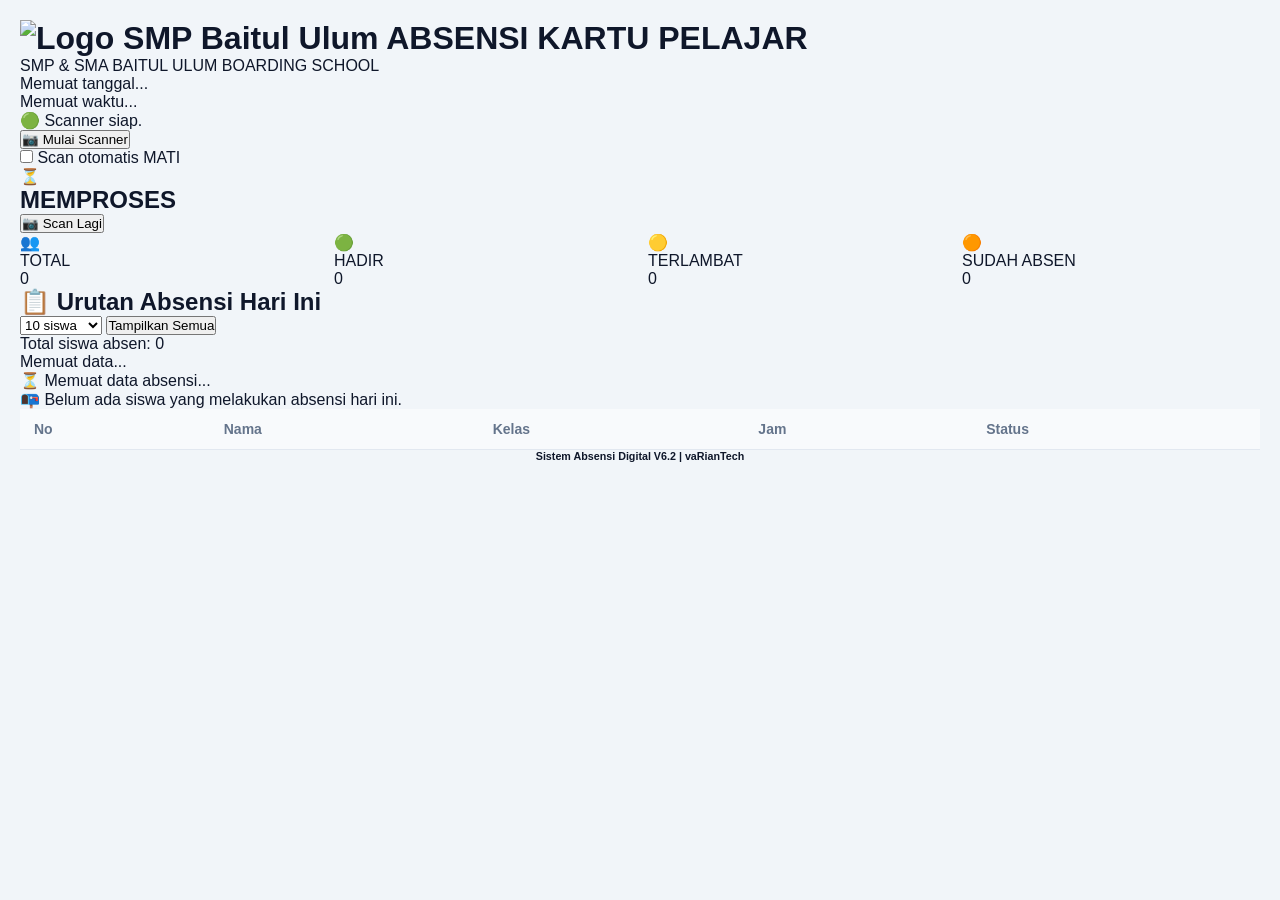
==== index.html @ b785a9e1 "index.html" ====
<!DOCTYPE html>
<html lang="id">

<head>

  <meta charset="UTF-8">

  <meta
    name="viewport"
    content="width=device-width, initial-scale=1.0"
  >

  <meta
    name="theme-color"
    content="#0f766e"
  >

  <title>
    Absensi Kartu Pelajar | SMP & SMA Baitul Ulum
  </title>


  <!-- =====================================================
       CSS UTAMA
  ====================================================== -->

  <link
    rel="stylesheet"
    href="style.css"
  >


  <!-- =====================================================
       QR SCANNER
  ====================================================== -->

  <script
    src="https://unpkg.com/html5-qrcode"
    defer
  ></script>

</head>


<body>


  <!-- =====================================================
       CONTAINER UTAMA
  ====================================================== -->

  <main class="container">


    <!-- =====================================================
         HEADER SEKOLAH
    ====================================================== -->

    <header class="header">

      <h1 class="school-title">

        <img
          src="https://raw.githubusercontent.com/variantechid-cell/SAD-BaitulUlum/34bb3d76548d0ba83efc5541b03527041ba5daed/Desain%20tanpa%20judul.png"
          class="school-logo"
          alt="Logo SMP Baitul Ulum"
        >

        <span>
          ABSENSI KARTU PELAJAR
        </span>

      </h1>


      <p class="school-name">
        SMP &amp; SMA BAITUL ULUM BOARDING SCHOOL
      </p>


      <!-- TANGGAL DAN WAKTU -->

      <div class="datetime">

        <div id="currentDate">
          Memuat tanggal...
        </div>

        <div id="currentTime">
          Memuat waktu...
        </div>

      </div>

    </header>


    <!-- =====================================================
         SCANNER
    ====================================================== -->

    <section
      id="scannerCard"
      class="scanner-card"
    >

      <!-- AREA KAMERA -->

      <div id="reader"></div>


      <!-- STATUS SCANNER -->

      <div
        id="status"
        class="status"
      >
        🟢 Scanner siap.
      </div>


      <!-- TOMBOL -->

      <div class="buttons">

        <button
          id="startButton"
          type="button"
        >
          📷 Mulai Scanner
        </button>

      </div>


      <!-- AUTO SCAN -->

      <div class="auto-scan-control">

        <label
          for="autoScanToggle"
        >

          <input
            type="checkbox"
            id="autoScanToggle"
          >

          Scan otomatis

        </label>


        <span
          id="autoScanLabel"
          class="auto-label"
        >
          MATI
        </span>

      </div>

    </section>


    <!-- =====================================================
         HASIL ABSENSI
    ====================================================== -->

    <section
      id="result"
      class="result"
    >

      <div
        id="resultIcon"
        class="result-icon"
      >
        ⏳
      </div>


      <h2 id="resultTitle">
        MEMPROSES
      </h2>


      <p
        id="resultMessage"
        class="result-message"
      ></p>


      <div
        id="studentId"
        class="student-id"
      ></div>


      <!-- SCAN LAGI -->

      <div class="buttons">

        <button
          id="scanAgainButton"
          type="button"
        >
          📷 Scan Lagi
        </button>

      </div>

    </section>


    <!-- =====================================================
         RINGKASAN ABSENSI
    ====================================================== -->

    <section class="summary-grid">


      <!-- TOTAL -->

      <div class="summary-card">

        <div class="summary-icon">
          👥
        </div>

        <div class="summary-label">
          TOTAL
        </div>

        <div
          id="countTotal"
          class="summary-number"
        >
          0
        </div>

      </div>


      <!-- HADIR -->

      <div class="summary-card">

        <div class="summary-icon">
          🟢
        </div>

        <div class="summary-label">
          HADIR
        </div>

        <div
          id="countPresent"
          class="summary-number"
        >
          0
        </div>

      </div>


      <!-- TERLAMBAT -->

      <div class="summary-card">

        <div class="summary-icon">
          🟡
        </div>

        <div class="summary-label">
          TERLAMBAT
        </div>

        <div
          id="countLate"
          class="summary-number"
        >
          0
        </div>

      </div>


      <!-- SUDAH ABSEN -->

      <div class="summary-card">

        <div class="summary-icon">
          🟠
        </div>

        <div class="summary-label">
          SUDAH ABSEN
        </div>

        <div
          id="countAlready"
          class="summary-number"
        >
          0
        </div>

      </div>

    </section>


    <!-- =====================================================
         DAFTAR ABSENSI HARI INI
    ====================================================== -->

    <section class="attendance-section">


      <!-- HEADER ABSENSI -->

      <div class="attendance-header">

        <div>

          <h2>
            📋 Urutan Absensi Hari Ini
          </h2>


          <div
            id="attendanceDate"
            class="attendance-date-text"
          ></div>

        </div>


        <!-- TOOLS -->

        <div class="attendance-tools">


          <!-- JUMLAH DATA -->

          <select
            id="attendanceLimit"
            aria-label="Jumlah siswa yang ditampilkan"
          >

            <option value="5">
              5 siswa
            </option>

            <option
              value="10"
              selected
            >
              10 siswa
            </option>

            <option value="25">
              25 siswa
            </option>

            <option value="50">
              50 siswa
            </option>

            <option value="100">
              100 siswa
            </option>

            <option value="150">
              150 siswa
            </option>

            <option value="all">
              Semua
            </option>

          </select>


          <!-- TAMPILKAN SEMUA -->

          <button
            type="button"
            onclick="showAllAttendance()"
          >
            Tampilkan Semua
          </button>


          <!-- TOTAL ABSENSI -->

          <div class="total-box">

            Total siswa absen:

            <span id="attendanceTotal">
              0
            </span>

          </div>

        </div>

      </div>


      <!-- ===================================================
           INFORMASI DATA
      ==================================================== -->

      <div
        id="attendanceDisplayInfo"
        class="attendance-info"
      >
        Memuat data...
      </div>


      <!-- ===================================================
           LOADING
      ==================================================== -->

      <div
        id="attendanceLoading"
        class="loading"
      >
        ⏳ Memuat data absensi...
      </div>


      <!-- ===================================================
           DATA KOSONG
      ==================================================== -->

      <div
        id="attendanceEmpty"
        class="attendance-info"
      >
        📭 Belum ada siswa yang melakukan absensi hari ini.
      </div>


      <!-- ===================================================
           DESKTOP TABLE
      ==================================================== -->

      <div
        id="attendanceDesktop"
        class="attendance-desktop"
      >

        <div class="attendance-table-wrapper">

          <table class="attendance-table">

            <thead>

              <tr>

                <th class="rank-column">
                  No
                </th>

                <th>
                  Nama
                </th>

                <th>
                  Kelas
                </th>

                <th>
                  Jam
                </th>

                <th>
                  Status
                </th>

              </tr>

            </thead>


            <tbody
              id="attendanceTableBody"
            ></tbody>

          </table>

        </div>

      </div>


      <!-- ===================================================
           MOBILE CARD
      ==================================================== -->

      <div
        id="attendanceMobile"
        class="attendance-mobile"
      >

        <div
          id="attendanceCardList"
          class="attendance-card-list"
        ></div>

      </div>

    </section>


  </main>


  <!-- =====================================================
       JAVASCRIPT APLIKASI
  ====================================================== -->

  <script
    src="app.js"
    defer
  ></script>


</body>
<div class=footer align="center">
    <h6>Sistem Absensi Digital V6.2 | vaRianTech</h6>
  </div>
</html>
---- style.css ----
:root {
  --primary-color: #1e3a8a;
  --secondary-color: #0d9488;
  --bg-color: #f1f5f9;
  --card-bg: #ffffff;
  --text-primary: #0f172a;
  --text-secondary: #64748b;
  --success-color: #10b981;
  --warning-color: #f59e0b;
  --danger-color: #ef4444;
  --border-radius: 12px;
}

* {
  box-sizing: border-box;
  margin: 0;
  padding: 0;
  font-family: 'Segoe UI', Roboto, Helvetica, Arial, sans-serif;
}

body {
  background-color: var(--bg-color);
  color: var(--text-primary);
  padding: 20px;
}

.app-container {
  max-width: 1280px;
  margin: 0 auto;
  display: flex;
  flex-direction: column;
  gap: 20px;
}

/* MAIN HEADER */
.main-header {
  background: linear-gradient(135deg, #1e3a8a, #1e40af);
  color: #fff;
  padding: 20px 24px;
  border-radius: var(--border-radius);
  display: flex;
  justify-content: space-between;
  align-items: center;
  box-shadow: 0 4px 6px -1px rgba(0, 0, 0, 0.1);
}

.header-title h1 {
  font-size: 1.5rem;
  font-weight: 700;
  letter-spacing: 0.5px;
}

.header-title p {
  font-size: 0.875rem;
  opacity: 0.85;
}

.header-info {
  text-align: right;
}

.status-indicator {
  display: inline-block;
  padding: 4px 12px;
  border-radius: 20px;
  font-size: 0.75rem;
  font-weight: 700;
  margin-bottom: 6px;
}

.status-indicator.online {
  background-color: #d1fae5;
  color: #065f46;
}

.clock {
  font-size: 1.125rem;
  font-weight: 600;
  font-family: monospace;
}

/* CARDS COMMON */
.card {
  background: var(--card-bg);
  border-radius: var(--border-radius);
  padding: 20px;
  box-shadow: 0 1px 3px rgba(0, 0, 0, 0.1);
}

/* SUMMARY CARDS */
.summary-grid {
  display: grid;
  grid-template-columns: repeat(auto-fit, minmax(200px, 1fr));
  gap: 16px;
}

.stat-card {
  border-left: 5px solid var(--text-secondary);
}

.stat-card.total { border-color: #3b82f6; }
.stat-card.hadir { border-color: var(--success-color); }
.stat-card.terlambat { border-color: var(--warning-color); }
.stat-card.belum { border-color: var(--text-secondary); }

.stat-label {
  font-size: 0.85rem;
  color: var(--text-secondary);
  text-transform: uppercase;
  font-weight: 600;
}

.stat-card h2 {
  font-size: 2rem;
  margin-top: 8px;
}

/* WORKSPACE GRID */
.workspace-grid {
  display: grid;
  grid-template-columns: 1fr 1fr;
  gap: 20px;
}

@media (max-width: 768px) {
  .workspace-grid {
    grid-template-columns: 1fr;
  }
}

.form-group {
  margin-bottom: 16px;
}

.form-group label {
  display: block;
  font-size: 0.875rem;
  font-weight: 600;
  margin-bottom: 6px;
  color: var(--text-primary);
}

.form-control {
  width: 100%;
  padding: 10px 14px;
  border: 1px solid #cbd5e1;
  border-radius: 8px;
  font-size: 0.95rem;
  outline: none;
  transition: border-color 0.2s;
}

.form-control:focus {
  border-color: var(--primary-color);
}

.manual-input-group {
  display: flex;
  gap: 10px;
}

#reader-wrapper {
  background: #000;
  border-radius: 8px;
  overflow: hidden;
  margin-bottom: 16px;
  min-height: 220px;
}

/* BUTTONS */
.btn {
  padding: 10px 18px;
  border: none;
  border-radius: 8px;
  font-weight: 600;
  cursor: pointer;
  transition: opacity 0.2s;
}

.btn-primary {
  background: var(--primary-color);
  color: #fff;
}

.btn-secondary {
  background: #e2e8f0;
  color: var(--text-primary);
}

.btn:hover {
  opacity: 0.9;
}

/* RESULT DISPLAY */
.result-placeholder {
  min-height: 250px;
  display: flex;
  align-items: center;
  justify-content: center;
  text-align: center;
  border: 2px dashed #cbd5e1;
  border-radius: 8px;
  color: var(--text-secondary);
  padding: 20px;
}

.result-card-inner {
  width: 100%;
}

.result-badge {
  display: inline-block;
  padding: 6px 16px;
  border-radius: 20px;
  font-weight: 700;
  font-size: 0.9rem;
  margin-bottom: 12px;
}

.badge-hadir { background: #d1fae5; color: #065f46; }
.badge-terlambat { background: #fef3c7; color: #92400e; }
.badge-duplicate { background: #e0e7ff; color: #3730a3; }
.badge-error { background: #fee2e2; color: #991b1b; }

.student-info h4 {
  font-size: 1.4rem;
  color: var(--primary-color);
  margin-bottom: 4px;
}

.student-info p {
  color: var(--text-secondary);
  font-size: 0.95rem;
  margin-bottom: 12px;
}

.result-details {
  background: #f8fafc;
  padding: 12px;
  border-radius: 8px;
  text-align: left;
  font-size: 0.875rem;
  display: flex;
  flex-direction: column;
  gap: 6px;
}

.wa-status-box {
  margin-top: 10px;
  padding: 8px 12px;
  border-radius: 6px;
  font-size: 0.8rem;
  font-weight: 600;
}

.wa-success { background: #dcfce7; color: #166534; }
.wa-fail { background: #fef2f2; color: #991b1b; }

/* TABLE */
.table-header {
  display: flex;
  justify-content: space-between;
  align-items: center;
  margin-bottom: 16px;
}

.table-responsive {
  overflow-x: auto;
}

table {
  width: 100%;
  border-collapse: collapse;
  text-align: left;
  font-size: 0.875rem;
}

th, td {
  padding: 12px 14px;
  border-bottom: 1px solid #e2e8f0;
}

th {
  background-color: #f8fafc;
  color: var(--text-secondary);
  font-weight: 600;
}

.text-center {
  text-align: center;
}
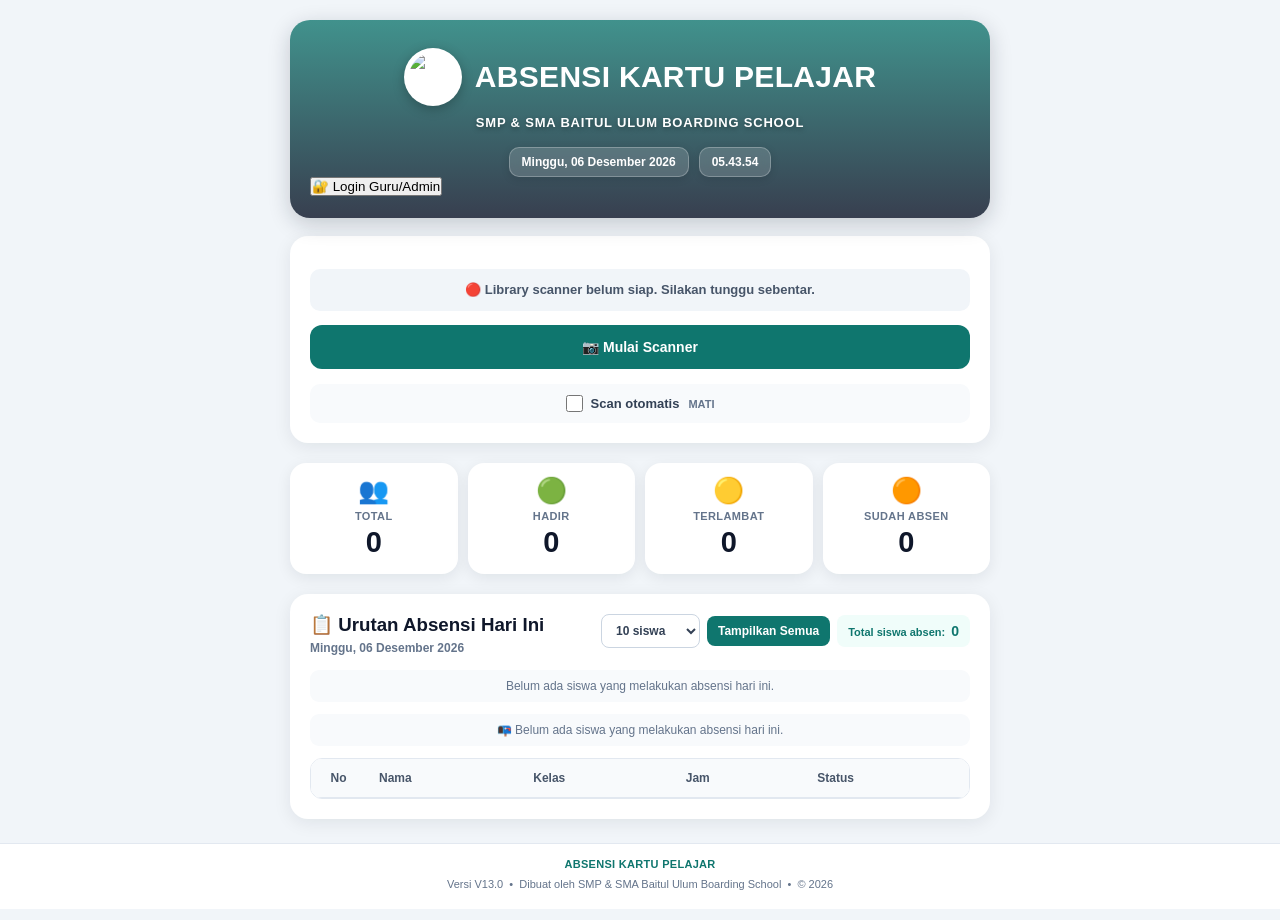
==== commit 05ddff02: "index.html" ====
--- a/index.html
+++ b/index.html
@@ -19,21 +19,11 @@
     Absensi Kartu Pelajar | SMP & SMA Baitul Ulum
   </title>
 
-
-  <!-- =====================================================
-       CSS UTAMA
-  ====================================================== -->
-
   <link
     rel="stylesheet"
     href="style.css"
   >
 
-
-  <!-- =====================================================
-       QR SCANNER
-  ====================================================== -->
-
   <script
     src="https://unpkg.com/html5-qrcode"
     defer
@@ -44,19 +34,16 @@
 
 <body>
 
+<main class="container">
+
 
   <!-- =====================================================
-       CONTAINER UTAMA
+       HEADER
   ====================================================== -->
 
-  <main class="container">
-
-
-    <!-- =====================================================
-         HEADER SEKOLAH
-    ====================================================== -->
-
-    <header class="header">
+  <header class="header">
+
+    <div class="header-top">
 
       <h1 class="school-title">
 
@@ -67,471 +54,615 @@
         >
 
         <span>
-          ABSENSI KARTU PELAJAR
+           ABSENSI KARTU PELAJAR
         </span>
 
       </h1>
 
-
-      <p class="school-name">
-        SMP &amp; SMA BAITUL ULUM BOARDING SCHOOL
-      </p>
-
-
-      <!-- TANGGAL DAN WAKTU -->
-
-      <div class="datetime">
-
-        <div id="currentDate">
-          Memuat tanggal...
+    </div>
+
+
+    <p class="school-name">
+      SMP &amp; SMA BAITUL ULUM BOARDING SCHOOL
+    </p>
+    
+
+    <div class="datetime">
+
+      <div id="currentDate">
+        Memuat tanggal...
+      </div>
+
+      <div id="currentTime">
+        Memuat waktu...
+      </div>
+
+    </div>
+<button
+        id="loginButton"
+        class="login-button"
+        type="button"
+      >
+        🔐 Login Guru/Admin
+      </button>
+  </header>
+
+
+  <!-- =====================================================
+       SCANNER
+  ====================================================== -->
+
+  <section
+    id="scannerCard"
+    class="scanner-card"
+  >
+
+    <div id="reader"></div>
+
+
+    <div
+      id="status"
+      class="status"
+    >
+      🟢 Scanner siap.
+    </div>
+
+
+    <div class="buttons">
+
+      <button
+        id="startButton"
+        type="button"
+      >
+        📷 Mulai Scanner
+      </button>
+
+    </div>
+
+
+    <div class="auto-scan-control">
+
+      <label for="autoScanToggle">
+
+        <input
+          type="checkbox"
+          id="autoScanToggle"
+        >
+
+        Scan otomatis
+
+      </label>
+
+
+      <span
+        id="autoScanLabel"
+        class="auto-label"
+      >
+        MATI
+      </span>
+
+    </div>
+
+  </section>
+
+
+  <!-- =====================================================
+       RESULT
+  ====================================================== -->
+
+  <section
+    id="result"
+    class="result"
+  >
+
+    <div
+      id="resultIcon"
+      class="result-icon"
+    >
+      ⏳
+    </div>
+
+
+    <h2 id="resultTitle">
+      MEMPROSES
+    </h2>
+
+
+    <p
+      id="resultMessage"
+      class="result-message"
+    ></p>
+
+
+    <div
+      id="studentId"
+      class="student-id"
+    ></div>
+
+
+    <div class="buttons">
+
+      <button
+        id="scanAgainButton"
+        type="button"
+      >
+        📷 Scan Lagi
+      </button>
+
+    </div>
+
+  </section>
+
+
+  <!-- =====================================================
+       SUMMARY
+  ====================================================== -->
+
+  <section class="summary-grid">
+
+    <div class="summary-card">
+
+      <div class="summary-icon">
+        👥
+      </div>
+
+      <div class="summary-label">
+        TOTAL
+      </div>
+
+      <div
+        id="countTotal"
+        class="summary-number"
+      >
+        0
+      </div>
+
+    </div>
+
+
+    <div class="summary-card">
+
+      <div class="summary-icon">
+        🟢
+      </div>
+
+      <div class="summary-label">
+        HADIR
+      </div>
+
+      <div
+        id="countPresent"
+        class="summary-number"
+      >
+        0
+      </div>
+
+    </div>
+
+
+    <div class="summary-card">
+
+      <div class="summary-icon">
+        🟡
+      </div>
+
+      <div class="summary-label">
+        TERLAMBAT
+      </div>
+
+      <div
+        id="countLate"
+        class="summary-number"
+      >
+        0
+      </div>
+
+    </div>
+
+
+    <div class="summary-card">
+
+      <div class="summary-icon">
+        🟠
+      </div>
+
+      <div class="summary-label">
+        SUDAH ABSEN
+      </div>
+
+      <div
+        id="countAlready"
+        class="summary-number"
+      >
+        0
+      </div>
+
+    </div>
+
+  </section>
+
+
+  <!-- =====================================================
+       DASHBOARD GURU
+  ====================================================== -->
+
+  <section
+    id="dashboard"
+    class="dashboard"
+    style="display:none;"
+  >
+
+    <div class="dashboard-header">
+
+      <div>
+
+        <span class="dashboard-kicker">
+          DASHBOARD GURU
+        </span>
+
+        <h2 id="dashboardTitle">
+          Selamat datang
+        </h2>
+
+        <p id="dashboardUser">
+          -
+        </p>
+
+      </div>
+      <button
+        id="logoutButton"
+        class="logout-button"
+        type="button"
+      >
+        Keluar
+      </button>
+    </div>
+     
+
+
+    <!-- JADWAL -->
+
+    <div class="dashboard-section">
+
+      <div class="section-title">
+
+        <div>
+          <h3>
+            📚 Jadwal Mengajar Hari Ini
+          </h3>
+
+          <p>
+            Pilih mata pelajaran untuk melihat kehadiran siswa.
+          </p>
         </div>
 
-        <div id="currentTime">
-          Memuat waktu...
+      </div>
+
+
+      <div
+        id="teacherSchedules"
+        class="schedule-list"
+      >
+
+        <div class="dashboard-loading">
+          ⏳ Memuat jadwal...
         </div>
 
       </div>
 
-    </header>
-
-
-    <!-- =====================================================
-         SCANNER
-    ====================================================== -->
-
-    <section
-      id="scannerCard"
-      class="scanner-card"
-    >
-
-      <!-- AREA KAMERA -->
-
-      <div id="reader"></div>
-
-
-      <!-- STATUS SCANNER -->
-
-      <div
-        id="status"
-        class="status"
-      >
-        🟢 Scanner siap.
-      </div>
-
-
-      <!-- TOMBOL -->
-
-      <div class="buttons">
+    </div>
+
+
+    <!-- DETAIL ABSENSI -->
+
+    <div
+      id="teacherAttendancePanel"
+      class="dashboard-section"
+      style="display:none;"
+    >
+
+      <div class="attendance-dashboard-header">
+
+        <div>
+
+          <span id="teacherScheduleInfo">
+            -
+          </span>
+
+          <h3 id="teacherClassTitle">
+            -
+          </h3>
+
+          <p id="teacherMapelTitle">
+            -
+          </p>
+
+        </div>
+
+      </div>
+
+
+      <!-- STATISTIK -->
+
+      <div
+        id="teacherStats"
+        class="teacher-stats"
+      ></div>
+
+
+      <!-- DAFTAR SISWA -->
+
+      <div
+        id="teacherStudentList"
+        class="teacher-student-list"
+      ></div>
+
+    </div>
+
+  </section>
+
+
+  <!-- =====================================================
+       ATTENDANCE TODAY
+  ====================================================== -->
+
+  <section class="attendance-section">
+
+    <div class="attendance-header">
+
+      <div>
+
+        <h3>
+          📋 Urutan Absensi Hari Ini
+        </h3>
+
+        <div
+          id="attendanceDate"
+          class="attendance-date-text"
+        ></div>
+
+      </div>
+
+
+      <div class="attendance-tools">
+
+        <select
+          id="attendanceLimit"
+          aria-label="Jumlah siswa yang ditampilkan"
+        >
+
+          <option value="5">
+            5 siswa
+          </option>
+
+          <option
+            value="10"
+            selected
+          >
+            10 siswa
+          </option>
+
+          <option value="25">
+            25 siswa
+          </option>
+
+          <option value="50">
+            50 siswa
+          </option>
+
+          <option value="100">
+            100 siswa
+          </option>
+
+          <option value="150">
+            150 siswa
+          </option>
+
+          <option value="all">
+            Semua
+          </option>
+
+        </select>
+
 
         <button
-          id="startButton"
           type="button"
+          onclick="showAllAttendance()"
         >
-          📷 Mulai Scanner
+          Tampilkan Semua
         </button>
 
-      </div>
-
-
-      <!-- AUTO SCAN -->
-
-      <div class="auto-scan-control">
-
-        <label
-          for="autoScanToggle"
-        >
-
-          <input
-            type="checkbox"
-            id="autoScanToggle"
-          >
-
-          Scan otomatis
-
-        </label>
-
-
-        <span
-          id="autoScanLabel"
-          class="auto-label"
-        >
-          MATI
-        </span>
-
-      </div>
-
-    </section>
-
-
-    <!-- =====================================================
-         HASIL ABSENSI
-    ====================================================== -->
-
-    <section
-      id="result"
-      class="result"
-    >
-
-      <div
-        id="resultIcon"
-        class="result-icon"
-      >
-        ⏳
-      </div>
-
-
-      <h2 id="resultTitle">
-        MEMPROSES
-      </h2>
-
-
-      <p
-        id="resultMessage"
-        class="result-message"
-      ></p>
-
-
-      <div
-        id="studentId"
-        class="student-id"
+
+        <div class="total-box">
+
+          Total siswa absen:
+
+          <span id="attendanceTotal">
+            0
+          </span>
+
+        </div>
+
+      </div>
+
+    </div>
+
+
+    <div
+      id="attendanceDisplayInfo"
+      class="attendance-info"
+    >
+      Memuat data...
+    </div>
+
+
+    <div
+      id="attendanceLoading"
+      class="loading"
+    >
+      ⏳ Memuat data absensi...
+    </div>
+
+
+    <div
+      id="attendanceEmpty"
+      class="attendance-info"
+    >
+      📭 Belum ada siswa yang melakukan absensi hari ini.
+    </div>
+
+
+    <div
+      id="attendanceDesktop"
+      class="attendance-desktop"
+    >
+
+      <div class="attendance-table-wrapper">
+
+        <table class="attendance-table">
+
+          <thead>
+
+            <tr>
+
+              <th class="rank-column">
+                No
+              </th>
+
+              <th>
+                Nama
+              </th>
+
+              <th>
+                Kelas
+              </th>
+
+              <th>
+                Jam
+              </th>
+
+              <th>
+                Status
+              </th>
+
+            </tr>
+
+          </thead>
+
+          <tbody
+            id="attendanceTableBody"
+          ></tbody>
+
+        </table>
+
+      </div>
+
+    </div>
+
+
+    <div
+      id="attendanceMobile"
+      class="attendance-mobile"
+    >
+
+      <div
+        id="attendanceCardList"
+        class="attendance-card-list"
       ></div>
 
-
-      <!-- SCAN LAGI -->
-
-      <div class="buttons">
-
-        <button
-          id="scanAgainButton"
-          type="button"
-        >
-          📷 Scan Lagi
-        </button>
-
-      </div>
-
-    </section>
-
-
-    <!-- =====================================================
-         RINGKASAN ABSENSI
-    ====================================================== -->
-
-    <section class="summary-grid">
-
-
-      <!-- TOTAL -->
-
-      <div class="summary-card">
-
-        <div class="summary-icon">
-          👥
-        </div>
-
-        <div class="summary-label">
-          TOTAL
-        </div>
-
-        <div
-          id="countTotal"
-          class="summary-number"
-        >
-          0
-        </div>
-
-      </div>
-
-
-      <!-- HADIR -->
-
-      <div class="summary-card">
-
-        <div class="summary-icon">
-          🟢
-        </div>
-
-        <div class="summary-label">
-          HADIR
-        </div>
-
-        <div
-          id="countPresent"
-          class="summary-number"
-        >
-          0
-        </div>
-
-      </div>
-
-
-      <!-- TERLAMBAT -->
-
-      <div class="summary-card">
-
-        <div class="summary-icon">
-          🟡
-        </div>
-
-        <div class="summary-label">
-          TERLAMBAT
-        </div>
-
-        <div
-          id="countLate"
-          class="summary-number"
-        >
-          0
-        </div>
-
-      </div>
-
-
-      <!-- SUDAH ABSEN -->
-
-      <div class="summary-card">
-
-        <div class="summary-icon">
-          🟠
-        </div>
-
-        <div class="summary-label">
-          SUDAH ABSEN
-        </div>
-
-        <div
-          id="countAlready"
-          class="summary-number"
-        >
-          0
-        </div>
-
-      </div>
-
-    </section>
-
-
-    <!-- =====================================================
-         DAFTAR ABSENSI HARI INI
-    ====================================================== -->
-
-    <section class="attendance-section">
-
-
-      <!-- HEADER ABSENSI -->
-
-      <div class="attendance-header">
-
-        <div>
-
-          <h2>
-            📋 Urutan Absensi Hari Ini
-          </h2>
-
-
-          <div
-            id="attendanceDate"
-            class="attendance-date-text"
-          ></div>
-
-        </div>
-
-
-        <!-- TOOLS -->
-
-        <div class="attendance-tools">
-
-
-          <!-- JUMLAH DATA -->
-
-          <select
-            id="attendanceLimit"
-            aria-label="Jumlah siswa yang ditampilkan"
-          >
-
-            <option value="5">
-              5 siswa
-            </option>
-
-            <option
-              value="10"
-              selected
-            >
-              10 siswa
-            </option>
-
-            <option value="25">
-              25 siswa
-            </option>
-
-            <option value="50">
-              50 siswa
-            </option>
-
-            <option value="100">
-              100 siswa
-            </option>
-
-            <option value="150">
-              150 siswa
-            </option>
-
-            <option value="all">
-              Semua
-            </option>
-
-          </select>
-
-
-          <!-- TAMPILKAN SEMUA -->
-
-          <button
-            type="button"
-            onclick="showAllAttendance()"
-          >
-            Tampilkan Semua
-          </button>
-
-
-          <!-- TOTAL ABSENSI -->
-
-          <div class="total-box">
-
-            Total siswa absen:
-
-            <span id="attendanceTotal">
-              0
-            </span>
-
-          </div>
-
-        </div>
-
-      </div>
-
-
-      <!-- ===================================================
-           INFORMASI DATA
-      ==================================================== -->
-
-      <div
-        id="attendanceDisplayInfo"
-        class="attendance-info"
-      >
-        Memuat data...
-      </div>
-
-
-      <!-- ===================================================
-           LOADING
-      ==================================================== -->
-
-      <div
-        id="attendanceLoading"
-        class="loading"
-      >
-        ⏳ Memuat data absensi...
-      </div>
-
-
-      <!-- ===================================================
-           DATA KOSONG
-      ==================================================== -->
-
-      <div
-        id="attendanceEmpty"
-        class="attendance-info"
-      >
-        📭 Belum ada siswa yang melakukan absensi hari ini.
-      </div>
-
-
-      <!-- ===================================================
-           DESKTOP TABLE
-      ==================================================== -->
-
-      <div
-        id="attendanceDesktop"
-        class="attendance-desktop"
-      >
-
-        <div class="attendance-table-wrapper">
-
-          <table class="attendance-table">
-
-            <thead>
-
-              <tr>
-
-                <th class="rank-column">
-                  No
-                </th>
-
-                <th>
-                  Nama
-                </th>
-
-                <th>
-                  Kelas
-                </th>
-
-                <th>
-                  Jam
-                </th>
-
-                <th>
-                  Status
-                </th>
-
-              </tr>
-
-            </thead>
-
-
-            <tbody
-              id="attendanceTableBody"
-            ></tbody>
-
-          </table>
-
-        </div>
-
-      </div>
-
-
-      <!-- ===================================================
-           MOBILE CARD
-      ==================================================== -->
-
-      <div
-        id="attendanceMobile"
-        class="attendance-mobile"
-      >
-
-        <div
-          id="attendanceCardList"
-          class="attendance-card-list"
-        ></div>
-
-      </div>
-
-    </section>
-
-
-  </main>
-
-
-  <!-- =====================================================
-       JAVASCRIPT APLIKASI
-  ====================================================== -->
-
-  <script
-    src="app.js"
-    defer
-  ></script>
-
+    </div>
+
+  </section>
+
+
+</main>
+
+
+<!-- =====================================================
+     LOGIN MODAL
+====================================================== -->
+
+<div
+  id="loginModal"
+  class="login-modal"
+  style="display:none;"
+>
+
+  <div class="login-box">
+
+    <button
+      id="closeLoginButton"
+      class="login-close"
+      type="button"
+    >
+      ×
+    </button>
+
+
+    <div class="login-icon">
+      🔐
+    </div>
+
+
+    <h2>
+      Login Sistem
+    </h2>
+
+    <p>
+      Guru &amp; Administrator
+    </p>
+
+
+    <form id="loginForm">
+
+      <label>
+        Username
+      </label>
+
+      <input
+        type="text"
+        id="loginUsername"
+        autocomplete="username"
+        required
+      >
+
+
+      <label>
+        Password
+      </label>
+
+      <input
+        type="password"
+        id="loginPassword"
+        autocomplete="current-password"
+        required
+      >
+
+
+      <div
+        id="loginMessage"
+        class="login-message"
+      ></div>
+
+
+      <button
+        type="submit"
+        class="login-submit"
+      >
+        Masuk
+      </button>
+
+    </form>
+
+  </div>
+
+</div>
+
+
+<script
+  src="app.js"
+  defer
+></script>
 
 </body>
-<div class=footer align="center">
-    <h6>Sistem Absensi Digital V6.2 | vaRianTech</h6>
-  </div>
 </html>
--- a/style.css
+++ b/style.css
@@ -1,291 +1,1673 @@
-:root {
-  --primary-color: #1e3a8a;
-  --secondary-color: #0d9488;
-  --bg-color: #f1f5f9;
-  --card-bg: #ffffff;
-  --text-primary: #0f172a;
-  --text-secondary: #64748b;
-  --success-color: #10b981;
-  --warning-color: #f59e0b;
-  --danger-color: #ef4444;
-  --border-radius: 12px;
-}
+/* =====================================================
+   ABSENSI KARTU PELAJAR
+   SMP & SMA BAITUL ULUM BOARDING SCHOOL
+   STYLE.CSS FINAL
+===================================================== */
+
+
+/* =====================================================
+   RESET
+===================================================== */
 
 * {
   box-sizing: border-box;
   margin: 0;
   padding: 0;
-  font-family: 'Segoe UI', Roboto, Helvetica, Arial, sans-serif;
-}
+}
+
+
+html {
+  scroll-behavior: smooth;
+}
+
 
 body {
-  background-color: var(--bg-color);
-  color: var(--text-primary);
+  font-family:
+    Arial,
+    Helvetica,
+    sans-serif;
+
+  color: #0f172a;
+
+  min-height: 100vh;
+
+  background: #f1f5f9;
+}
+
+
+/* =====================================================
+   CONTAINER UTAMA
+===================================================== */
+
+.container {
+  width: calc(100% - 30px);
+
+  max-width: 700px;
+
+  margin: 20px auto;
+}
+
+
+/* =====================================================
+   HEADER SEKOLAH
+   BACKGROUND GEDUNG HANYA DI SINI
+===================================================== */
+
+.header {
+
+  position: relative;
+
+  overflow: hidden;
+
+  color: #ffffff;
+
+  padding: 28px 20px 22px;
+
+  border-radius: 20px;
+
+  margin-bottom: 18px;
+
+  background-image:
+
+    linear-gradient(
+      rgba(15, 118, 110, 0.78),
+      rgba(15, 23, 42, 0.82)
+    ),
+
+    url("https://raw.githubusercontent.com/variantechid-cell/SAD-BaitulUlum/f3eca4034fa1897a99e53b0be8a2af63393a90d2/bgweb.jpeg");
+
+  background-size: cover;
+
+  background-position: center 48%;
+
+  background-repeat: no-repeat;
+
+  box-shadow:
+    0 6px 22px
+    rgba(15, 23, 42, 0.20);
+}
+
+
+/* =====================================================
+   JUDUL SEKOLAH
+===================================================== */
+
+.school-title {
+
+  position: relative;
+
+  z-index: 2;
+
+  display: flex;
+
+  align-items: center;
+
+  justify-content: center;
+
+  gap: 13px;
+
+  margin: 0 0 9px;
+
+  font-size:
+    clamp(
+      20px,
+      4vw,
+      30px
+    );
+
+  font-weight: 800;
+
+  text-align: center;
+
+  line-height: 1.2;
+
+  letter-spacing: 0.3px;
+}
+
+
+/* =====================================================
+   LOGO SEKOLAH
+===================================================== */
+
+.school-logo {
+
+  width: 58px;
+
+  height: 58px;
+
+  min-width: 58px;
+
+  object-fit: contain;
+
+  background: #ffffff;
+
+  border-radius: 50%;
+
+  padding: 5px;
+
+  box-shadow:
+    0 3px 12px
+    rgba(0, 0, 0, 0.25);
+}
+
+
+/* =====================================================
+   NAMA SEKOLAH
+===================================================== */
+
+.school-name {
+
+  position: relative;
+
+  z-index: 2;
+
+  text-align: center;
+
+  font-size: 13px;
+
+  font-weight: 700;
+
+  letter-spacing: 0.8px;
+
+  color: #ffffff;
+
+  margin-top: 3px;
+
+  text-shadow:
+    0 2px 5px
+    rgba(0, 0, 0, 0.35);
+}
+
+
+/* =====================================================
+   TANGGAL & WAKTU
+===================================================== */
+
+.datetime {
+
+  position: relative;
+
+  z-index: 2;
+
+  display: flex;
+
+  justify-content: center;
+
+  align-items: center;
+
+  gap: 10px;
+
+  margin-top: 17px;
+}
+
+
+.datetime > div {
+
+  background:
+    rgba(255, 255, 255, 0.16);
+
+  border:
+    1px solid
+    rgba(255, 255, 255, 0.25);
+
+  backdrop-filter:
+    blur(5px);
+
+  -webkit-backdrop-filter:
+    blur(5px);
+
+  padding: 7px 12px;
+
+  border-radius: 10px;
+
+  font-size: 12px;
+
+  font-weight: 600;
+
+  box-shadow:
+    0 2px 8px
+    rgba(0, 0, 0, 0.12);
+}
+
+
+/* =====================================================
+   SCANNER CARD
+===================================================== */
+
+.scanner-card {
+
+  background: #ffffff;
+
+  border-radius: 18px;
+
   padding: 20px;
-}
-
-.app-container {
-  max-width: 1280px;
-  margin: 0 auto;
+
+  margin-bottom: 15px;
+
+  box-shadow:
+    0 4px 18px
+    rgba(15, 23, 42, 0.08);
+}
+
+
+/* =====================================================
+   READER / KAMERA
+===================================================== */
+
+#reader {
+
+  width: 100%;
+
+  max-width: 450px;
+
+  margin: auto;
+
+  overflow: hidden;
+
+  border-radius: 14px;
+
+  background: #0f172a;
+}
+
+
+#reader video {
+
+  width: 100% !important;
+
+  height: auto !important;
+
+  display: block;
+
+  border-radius: 12px;
+}
+
+
+#reader img {
+
+  max-width: 100%;
+}
+
+
+/* =====================================================
+   STATUS SCANNER
+===================================================== */
+
+.status {
+
+  margin-top: 13px;
+
+  padding: 12px;
+
+  border-radius: 10px;
+
+  background: #f1f5f9;
+
+  color: #475569;
+
+  text-align: center;
+
+  font-size: 13px;
+
+  font-weight: 700;
+
+  line-height: 1.4;
+}
+
+
+/* =====================================================
+   TOMBOL
+   Tidak mengubah fungsi maupun tata letak HTML
+===================================================== */
+
+.buttons {
+
+  width: 100%;
+}
+
+
+.buttons button {
+
+  width: 100%;
+
+  border: none;
+
+  border-radius: 12px;
+
+  padding: 14px 18px;
+
+  margin-top: 14px;
+
+  background: #0f766e;
+
+  color: #ffffff;
+
+  font-size: 14px;
+
+  font-weight: 700;
+
+  cursor: pointer;
+
+  transition:
+    transform 0.15s ease,
+    box-shadow 0.15s ease,
+    background 0.15s ease;
+}
+
+
+.buttons button:hover {
+
+  background: #115e59;
+
+  box-shadow:
+    0 5px 12px
+    rgba(15, 118, 110, 0.25);
+}
+
+
+.buttons button:active {
+
+  transform: scale(0.98);
+}
+
+
+/* =====================================================
+   AUTO SCAN
+===================================================== */
+
+.auto-scan-control {
+
+  margin-top: 15px;
+
+  padding: 11px 13px;
+
+  border-radius: 10px;
+
+  background: #f8fafc;
+
   display: flex;
+
+  align-items: center;
+
+  justify-content: center;
+
+  gap: 9px;
+
+  font-size: 13px;
+
+  font-weight: 700;
+
+  color: #334155;
+}
+
+
+.auto-scan-control label {
+
+  display: flex;
+
+  align-items: center;
+
+  gap: 8px;
+
+  cursor: pointer;
+}
+
+
+.auto-scan-control input {
+
+  width: 17px;
+
+  height: 17px;
+
+  cursor: pointer;
+}
+
+
+.auto-label {
+
+  color: #16a34a;
+
+  font-size: 11px;
+
+  font-weight: 800;
+}
+
+
+/* =====================================================
+   HASIL ABSENSI
+===================================================== */
+
+.result {
+
+  display: none;
+
+  background: #ffffff;
+
+  border-radius: 18px;
+
+  padding: 20px;
+
+  margin-bottom: 15px;
+
+  text-align: center;
+
+  box-shadow:
+    0 4px 18px
+    rgba(15, 23, 42, 0.08);
+}
+
+
+/* =====================================================
+   ICON HASIL
+===================================================== */
+
+.result-icon {
+
+  font-size: 58px;
+
+  line-height: 1;
+
+  margin-bottom: 8px;
+}
+
+
+.result h2 {
+
+  font-size: 21px;
+
+  font-weight: 800;
+}
+
+
+.result-message {
+
+  margin-top: 7px;
+
+  color: #64748b;
+
+  font-size: 13px;
+
+  line-height: 1.5;
+}
+
+
+.student-id {
+
+  margin-top: 17px;
+
+  padding: 15px;
+
+  border-radius: 12px;
+
+  background: #f8fafc;
+
+  font-size: 20px;
+
+  font-weight: 800;
+
+  line-height: 1.5;
+
+  word-break: break-word;
+}
+
+
+/* =====================================================
+   STATUS HASIL
+===================================================== */
+
+.result.success {
+
+  border-top:
+    6px solid #16a34a;
+}
+
+
+.result.late {
+
+  border-top:
+    6px solid #eab308;
+}
+
+
+.result.already {
+
+  border-top:
+    6px solid #f97316;
+}
+
+
+.result.error {
+
+  border-top:
+    6px solid #dc2626;
+}
+
+
+/* =====================================================
+   RINGKASAN ABSENSI
+===================================================== */
+
+.summary-grid {
+
+  display: grid;
+
+  grid-template-columns:
+    repeat(4, 1fr);
+
+  gap: 10px;
+
+  width: 100%;
+
+  margin: 20px 0;
+}
+
+
+.summary-card {
+
+  background: #ffffff;
+
+  border-radius: 16px;
+
+  padding: 15px 8px;
+
+  text-align: center;
+
+  box-shadow:
+    0 4px 15px
+    rgba(15, 23, 42, 0.08);
+
+  transition:
+    transform 0.15s ease;
+}
+
+
+.summary-card:hover {
+
+  transform:
+    translateY(-2px);
+}
+
+
+.summary-icon {
+
+  font-size: 25px;
+
+  line-height: 1;
+
+  margin-bottom: 7px;
+}
+
+
+.summary-label {
+
+  font-size: 11px;
+
+  font-weight: 700;
+
+  color: #64748b;
+
+  letter-spacing: 0.4px;
+}
+
+
+.summary-number {
+
+  font-size: 29px;
+
+  font-weight: 800;
+
+  margin-top: 4px;
+
+  color: #0f172a;
+}
+
+
+/* =====================================================
+   SECTION ABSENSI HARI INI
+===================================================== */
+
+.attendance-section {
+
+  width: 100%;
+
+  margin-top: 20px;
+
+  background: #ffffff;
+
+  border-radius: 18px;
+
+  padding: 20px;
+
+  box-shadow:
+    0 4px 18px
+    rgba(15, 23, 42, 0.08);
+}
+
+
+/* =====================================================
+   HEADER ABSENSI
+===================================================== */
+
+.attendance-header {
+
+  display: flex;
+
+  justify-content: space-between;
+
+  align-items: flex-start;
+
+  gap: 15px;
+
+  margin-bottom: 15px;
+}
+
+
+.attendance-header h2 {
+
+  font-size: 19px;
+
+  font-weight: 800;
+
+  color: #0f172a;
+
+  line-height: 1.3;
+}
+
+
+.attendance-date-text {
+
+  margin-top: 5px;
+
+  color: #64748b;
+
+  font-size: 12px;
+
+  font-weight: 600;
+}
+
+
+/* =====================================================
+   TOOLS ABSENSI
+===================================================== */
+
+.attendance-tools {
+
+  display: flex;
+
+  align-items: center;
+
+  justify-content: flex-end;
+
+  flex-wrap: wrap;
+
+  gap: 7px;
+}
+
+
+.attendance-tools select {
+
+  padding: 8px 10px;
+
+  border:
+    1px solid #cbd5e1;
+
+  border-radius: 8px;
+
+  background: #ffffff;
+
+  color: #334155;
+
+  font-size: 12px;
+
+  font-weight: 600;
+
+  cursor: pointer;
+}
+
+
+.attendance-tools button {
+
+  border: none;
+
+  border-radius: 8px;
+
+  padding: 8px 11px;
+
+  background: #0f766e;
+
+  color: #ffffff;
+
+  font-size: 12px;
+
+  font-weight: 700;
+
+  cursor: pointer;
+
+  transition:
+    background 0.15s ease;
+}
+
+
+.attendance-tools button:hover {
+
+  background: #115e59;
+}
+
+
+/* =====================================================
+   TOTAL BOX
+===================================================== */
+
+.total-box {
+
+  padding: 8px 11px;
+
+  border-radius: 8px;
+
+  background: #f0fdfa;
+
+  color: #0f766e;
+
+  font-size: 11px;
+
+  font-weight: 700;
+
+  white-space: nowrap;
+}
+
+
+.total-box span {
+
+  font-size: 14px;
+
+  font-weight: 800;
+
+  margin-left: 3px;
+}
+
+
+/* =====================================================
+   INFORMASI ABSENSI
+===================================================== */
+
+.attendance-info {
+
+  margin-bottom: 12px;
+
+  padding: 9px 11px;
+
+  border-radius: 9px;
+
+  background: #f8fafc;
+
+  color: #64748b;
+
+  font-size: 12px;
+
+  text-align: center;
+}
+
+
+/* =====================================================
+   LOADING
+===================================================== */
+
+.loading {
+
+  padding: 30px 15px;
+
+  text-align: center;
+
+  color: #64748b;
+
+  font-size: 13px;
+}
+
+
+/* =====================================================
+   TABEL ABSENSI DESKTOP
+===================================================== */
+
+.attendance-desktop {
+
+  width: 100%;
+}
+
+
+.attendance-table-wrapper {
+
+  width: 100%;
+
+  overflow-x: auto;
+
+  border:
+    1px solid #e2e8f0;
+
+  border-radius: 12px;
+}
+
+
+.attendance-table {
+
+  width: 100%;
+
+  border-collapse: collapse;
+
+  min-width: 600px;
+
+  background: #ffffff;
+}
+
+
+.attendance-table thead {
+
+  background: #f8fafc;
+}
+
+
+.attendance-table th {
+
+  padding: 12px 13px;
+
+  text-align: left;
+
+  font-size: 12px;
+
+  font-weight: 700;
+
+  color: #475569;
+
+  border-bottom:
+    1px solid #e2e8f0;
+}
+
+
+.attendance-table td {
+
+  padding: 11px 13px;
+
+  font-size: 13px;
+
+  color: #334155;
+
+  border-bottom:
+    1px solid #f1f5f9;
+}
+
+
+.attendance-table tbody tr {
+
+  transition:
+    background 0.2s ease;
+}
+
+
+.attendance-table tbody tr:hover {
+
+  background: #f8fafc;
+}
+
+
+.attendance-table tbody tr:last-child td {
+
+  border-bottom: none;
+}
+
+
+.rank-column {
+
+  width: 55px;
+
+  text-align: center !important;
+}
+
+
+/* =====================================================
+   RANK
+===================================================== */
+
+.rank-number {
+
+  display: inline-flex;
+
+  justify-content: center;
+
+  align-items: center;
+
+  min-width: 30px;
+
+  height: 30px;
+
+  font-size: 13px;
+
+  font-weight: 700;
+}
+
+
+.rank-medal {
+
+  font-size: 23px;
+
+  line-height: 1;
+}
+
+
+/* =====================================================
+   NAMA SISWA
+===================================================== */
+
+.student-name {
+
+  font-weight: 700;
+
+  color: #0f172a;
+}
+
+
+.student-class {
+
+  font-weight: 600;
+
+  color: #475569;
+}
+
+
+/* =====================================================
+   JAM ABSENSI
+===================================================== */
+
+.attendance-time {
+
+  font-family:
+    "Segoe UI",
+    Arial,
+    sans-serif;
+
+  font-weight: 600;
+
+  color: #334155;
+}
+
+
+/* =====================================================
+   STATUS BADGE
+===================================================== */
+
+.status-badge {
+
+  display: inline-flex;
+
+  align-items: center;
+
+  gap: 5px;
+
+  padding: 5px 9px;
+
+  border-radius: 999px;
+
+  font-size: 11px;
+
+  font-weight: 700;
+}
+
+
+.status-hadir {
+
+  background: #dcfce7;
+
+  color: #15803d;
+}
+
+
+.status-terlambat {
+
+  background: #fef3c7;
+
+  color: #b45309;
+}
+
+
+.status-other {
+
+  background: #e2e8f0;
+
+  color: #475569;
+}
+
+
+/* =====================================================
+   MOBILE ATTENDANCE
+===================================================== */
+
+.attendance-mobile {
+
+  display: none;
+}
+
+
+.attendance-card-list {
+
+  display: flex;
+
   flex-direction: column;
-  gap: 20px;
-}
-
-/* MAIN HEADER */
-.main-header {
-  background: linear-gradient(135deg, #1e3a8a, #1e40af);
-  color: #fff;
-  padding: 20px 24px;
-  border-radius: var(--border-radius);
+
+  gap: 9px;
+}
+
+
+.attendance-card {
+
   display: flex;
+
+  align-items: center;
+
+  gap: 11px;
+
+  padding: 12px;
+
+  background: #ffffff;
+
+  border:
+    1px solid #e2e8f0;
+
+  border-radius: 12px;
+
+  box-shadow:
+    0 2px 7px
+    rgba(15, 23, 42, 0.05);
+}
+
+
+.attendance-card-rank {
+
+  width: 38px;
+
+  min-width: 38px;
+
+  height: 38px;
+
+  display: flex;
+
+  justify-content: center;
+
+  align-items: center;
+
+  font-weight: 700;
+
+  color: #475569;
+}
+
+
+.attendance-card-rank.medal {
+
+  font-size: 25px;
+}
+
+
+.attendance-card-content {
+
+  flex: 1;
+
+  min-width: 0;
+}
+
+
+.attendance-card-name {
+
+  font-size: 14px;
+
+  font-weight: 700;
+
+  color: #0f172a;
+
+  white-space: nowrap;
+
+  overflow: hidden;
+
+  text-overflow: ellipsis;
+}
+
+
+.attendance-card-class {
+
+  margin-top: 2px;
+
+  font-size: 11px;
+
+  color: #64748b;
+}
+
+
+.attendance-card-bottom {
+
+  display: flex;
+
   justify-content: space-between;
+
   align-items: center;
-  box-shadow: 0 4px 6px -1px rgba(0, 0, 0, 0.1);
-}
-
-.header-title h1 {
-  font-size: 1.5rem;
-  font-weight: 700;
-  letter-spacing: 0.5px;
-}
-
-.header-title p {
-  font-size: 0.875rem;
-  opacity: 0.85;
-}
-
-.header-info {
-  text-align: right;
-}
-
-.status-indicator {
-  display: inline-block;
-  padding: 4px 12px;
-  border-radius: 20px;
-  font-size: 0.75rem;
-  font-weight: 700;
-  margin-bottom: 6px;
-}
-
-.status-indicator.online {
-  background-color: #d1fae5;
-  color: #065f46;
-}
-
-.clock {
-  font-size: 1.125rem;
+
+  gap: 8px;
+
+  margin-top: 6px;
+}
+
+
+.attendance-card-time {
+
+  font-size: 11px;
+
   font-weight: 600;
-  font-family: monospace;
-}
-
-/* CARDS COMMON */
-.card {
-  background: var(--card-bg);
-  border-radius: var(--border-radius);
-  padding: 20px;
-  box-shadow: 0 1px 3px rgba(0, 0, 0, 0.1);
-}
-
-/* SUMMARY CARDS */
-.summary-grid {
-  display: grid;
-  grid-template-columns: repeat(auto-fit, minmax(200px, 1fr));
-  gap: 16px;
-}
-
-.stat-card {
-  border-left: 5px solid var(--text-secondary);
-}
-
-.stat-card.total { border-color: #3b82f6; }
-.stat-card.hadir { border-color: var(--success-color); }
-.stat-card.terlambat { border-color: var(--warning-color); }
-.stat-card.belum { border-color: var(--text-secondary); }
-
-.stat-label {
-  font-size: 0.85rem;
-  color: var(--text-secondary);
-  text-transform: uppercase;
-  font-weight: 600;
-}
-
-.stat-card h2 {
-  font-size: 2rem;
-  margin-top: 8px;
-}
-
-/* WORKSPACE GRID */
-.workspace-grid {
-  display: grid;
-  grid-template-columns: 1fr 1fr;
-  gap: 20px;
-}
+
+  color: #475569;
+}
+
+
+.attendance-card-status {
+
+  flex-shrink: 0;
+}
+
+
+/* =====================================================
+   SISWA PERTAMA
+===================================================== */
+
+.attendance-card:first-child {
+
+  border-color: #99f6e4;
+
+  background:
+    linear-gradient(
+      135deg,
+      #f0fdfa,
+      #ffffff
+    );
+}
+
+
+/* =====================================================
+   MOBILE 768px
+===================================================== */
 
 @media (max-width: 768px) {
-  .workspace-grid {
-    grid-template-columns: 1fr;
-  }
-}
-
-.form-group {
-  margin-bottom: 16px;
-}
-
-.form-group label {
-  display: block;
-  font-size: 0.875rem;
-  font-weight: 600;
-  margin-bottom: 6px;
-  color: var(--text-primary);
-}
-
-.form-control {
-  width: 100%;
-  padding: 10px 14px;
-  border: 1px solid #cbd5e1;
-  border-radius: 8px;
-  font-size: 0.95rem;
-  outline: none;
-  transition: border-color 0.2s;
-}
-
-.form-control:focus {
-  border-color: var(--primary-color);
-}
-
-.manual-input-group {
-  display: flex;
-  gap: 10px;
-}
-
-#reader-wrapper {
-  background: #000;
-  border-radius: 8px;
-  overflow: hidden;
-  margin-bottom: 16px;
-  min-height: 220px;
-}
-
-/* BUTTONS */
-.btn {
-  padding: 10px 18px;
-  border: none;
-  border-radius: 8px;
-  font-weight: 600;
-  cursor: pointer;
-  transition: opacity 0.2s;
-}
-
-.btn-primary {
-  background: var(--primary-color);
-  color: #fff;
-}
-
-.btn-secondary {
-  background: #e2e8f0;
-  color: var(--text-primary);
-}
-
-.btn:hover {
-  opacity: 0.9;
-}
-
-/* RESULT DISPLAY */
-.result-placeholder {
-  min-height: 250px;
-  display: flex;
-  align-items: center;
-  justify-content: center;
-  text-align: center;
-  border: 2px dashed #cbd5e1;
-  border-radius: 8px;
-  color: var(--text-secondary);
-  padding: 20px;
-}
-
-.result-card-inner {
-  width: 100%;
-}
-
-.result-badge {
-  display: inline-block;
-  padding: 6px 16px;
-  border-radius: 20px;
-  font-weight: 700;
-  font-size: 0.9rem;
-  margin-bottom: 12px;
-}
-
-.badge-hadir { background: #d1fae5; color: #065f46; }
-.badge-terlambat { background: #fef3c7; color: #92400e; }
-.badge-duplicate { background: #e0e7ff; color: #3730a3; }
-.badge-error { background: #fee2e2; color: #991b1b; }
-
-.student-info h4 {
-  font-size: 1.4rem;
-  color: var(--primary-color);
-  margin-bottom: 4px;
-}
-
-.student-info p {
-  color: var(--text-secondary);
-  font-size: 0.95rem;
-  margin-bottom: 12px;
-}
-
-.result-details {
-  background: #f8fafc;
-  padding: 12px;
-  border-radius: 8px;
-  text-align: left;
-  font-size: 0.875rem;
-  display: flex;
-  flex-direction: column;
-  gap: 6px;
-}
-
-.wa-status-box {
-  margin-top: 10px;
-  padding: 8px 12px;
-  border-radius: 6px;
-  font-size: 0.8rem;
-  font-weight: 600;
-}
-
-.wa-success { background: #dcfce7; color: #166534; }
-.wa-fail { background: #fef2f2; color: #991b1b; }
-
-/* TABLE */
-.table-header {
-  display: flex;
-  justify-content: space-between;
-  align-items: center;
-  margin-bottom: 16px;
-}
-
-.table-responsive {
-  overflow-x: auto;
-}
-
-table {
-  width: 100%;
-  border-collapse: collapse;
-  text-align: left;
-  font-size: 0.875rem;
-}
-
-th, td {
-  padding: 12px 14px;
-  border-bottom: 1px solid #e2e8f0;
-}
-
-th {
-  background-color: #f8fafc;
-  color: var(--text-secondary);
-  font-weight: 600;
-}
-
-.text-center {
-  text-align: center;
-}
+
+  .container {
+
+    width: calc(100% - 16px);
+
+    margin:
+      10px auto 15px;
+  }
+
+
+  /* HEADER */
+
+  .header {
+
+    padding:
+      23px 14px 18px;
+
+    border-radius:
+      16px;
+
+    background-position:
+      center center;
+  }
+
+
+  .school-title {
+
+    font-size:
+      clamp(
+        18px,
+        5vw,
+        25px
+      );
+
+    gap: 10px;
+  }
+
+
+  .school-logo {
+
+    width: 50px;
+
+    height: 50px;
+
+    min-width: 50px;
+  }
+
+
+  .school-name {
+
+    font-size: 11px;
+
+    letter-spacing: 0.5px;
+
+    line-height: 1.4;
+  }
+
+
+  .datetime {
+
+    margin-top: 13px;
+
+    gap: 6px;
+  }
+
+
+  .datetime > div {
+
+    padding:
+      6px 9px;
+
+    font-size: 10px;
+  }
+
+
+  /* SCANNER */
+
+  .scanner-card {
+
+    padding: 15px;
+
+    border-radius: 15px;
+  }
+
+
+  /* SUMMARY */
+
+  .summary-grid {
+
+    grid-template-columns:
+      repeat(2, 1fr);
+
+    gap: 9px;
+
+    margin: 15px 0;
+  }
+
+
+  .summary-card {
+
+    padding: 13px 7px;
+  }
+
+
+  .summary-number {
+
+    font-size: 25px;
+  }
+
+
+  /* ATTENDANCE */
+
+  .attendance-section {
+
+    margin-top: 15px;
+
+    padding: 15px;
+
+    border-radius: 15px;
+  }
+
+
+  .attendance-header {
+
+    flex-direction: column;
+
+    align-items: stretch;
+
+    gap: 10px;
+  }
+
+
+  .attendance-header h2 {
+
+    font-size: 17px;
+  }
+
+
+  .attendance-tools {
+
+    justify-content: space-between;
+  }
+
+
+  .attendance-tools select {
+
+    flex: 1;
+
+    max-width: 150px;
+  }
+
+
+  .total-box {
+
+    flex: 1;
+
+    text-align: center;
+  }
+
+
+  /* TABLE DESKTOP HIDDEN */
+
+  .attendance-desktop {
+
+    display: none !important;
+  }
+
+
+  /* MOBILE CARD SHOW */
+
+  .attendance-mobile {
+
+    display: block !important;
+  }
+
+}
+
+
+/* =====================================================
+   HP KECIL 480px
+===================================================== */
+
+@media (max-width: 480px) {
+
+  .container {
+
+    width:
+      calc(100% - 12px);
+
+    margin-top: 7px;
+  }
+
+
+  .header {
+
+    padding:
+      20px 10px 16px;
+
+    border-radius:
+      14px;
+  }
+
+
+  .school-title {
+
+    gap: 8px;
+
+    font-size: 18px;
+
+    line-height: 1.15;
+  }
+
+
+  .school-logo {
+
+    width: 45px;
+
+    height: 45px;
+
+    min-width: 45px;
+
+    padding: 4px;
+  }
+
+
+  .school-name {
+
+    font-size: 9px;
+
+    letter-spacing: 0.3px;
+  }
+
+
+  .datetime {
+
+    gap: 5px;
+
+    flex-wrap: wrap;
+
+    margin-top: 11px;
+  }
+
+
+  .datetime > div {
+
+    padding:
+      5px 8px;
+
+    font-size: 9px;
+  }
+
+
+  /* SCANNER */
+
+  .scanner-card {
+
+    padding: 12px;
+
+    border-radius: 14px;
+  }
+
+
+  .status {
+
+    padding: 10px;
+
+    font-size: 12px;
+  }
+
+
+  .buttons button {
+
+    padding:
+      13px 15px;
+
+    font-size: 13px;
+  }
+
+
+  /* SUMMARY */
+
+  .summary-card {
+
+    padding: 11px 5px;
+
+    border-radius: 13px;
+  }
+
+
+  .summary-icon {
+
+    font-size: 22px;
+  }
+
+
+  .summary-label {
+
+    font-size: 9px;
+  }
+
+
+  .summary-number {
+
+    font-size: 23px;
+  }
+
+
+  /* RESULT */
+
+  .result {
+
+    padding: 14px;
+
+    border-radius: 14px;
+  }
+
+
+  .result-icon {
+
+    font-size: 48px;
+  }
+
+
+  .result h2 {
+
+    font-size: 19px;
+  }
+
+
+  .student-id {
+
+    font-size: 17px;
+
+    padding: 13px;
+  }
+
+
+  /* ATTENDANCE */
+
+  .attendance-section {
+
+    padding: 12px;
+
+    border-radius: 14px;
+  }
+
+
+  .attendance-header h2 {
+
+    font-size: 16px;
+  }
+
+
+  .attendance-tools {
+
+    gap: 5px;
+  }
+
+
+  .attendance-tools select {
+
+    max-width: 120px;
+
+    font-size: 11px;
+
+    padding: 7px;
+  }
+
+
+  .attendance-tools button {
+
+    font-size: 10px;
+
+    padding:
+      7px 8px;
+  }
+
+
+  .total-box {
+
+    font-size: 10px;
+
+    padding:
+      7px 8px;
+  }
+
+
+  .attendance-card {
+
+    padding: 10px;
+
+    gap: 8px;
+
+    border-radius: 11px;
+  }
+
+
+  .attendance-card-rank {
+
+    width: 34px;
+
+    min-width: 34px;
+
+    height: 34px;
+  }
+
+
+  .attendance-card-rank.medal {
+
+    font-size: 22px;
+  }
+
+
+  .attendance-card-name {
+
+    font-size: 13px;
+  }
+
+
+  .attendance-card-class {
+
+    font-size: 10px;
+  }
+
+
+  .attendance-card-time {
+
+    font-size: 10px;
+  }
+
+
+  .status-badge {
+
+    padding:
+      4px 7px;
+
+    font-size: 9px;
+  }
+
+}
+
+
+/* =====================================================
+   HP SANGAT KECIL
+===================================================== */
+
+@media (max-width: 360px) {
+
+  .school-title {
+
+    font-size: 16px;
+  }
+
+
+  .school-logo {
+
+    width: 40px;
+
+    height: 40px;
+
+    min-width: 40px;
+  }
+
+
+  .school-name {
+
+    font-size: 8px;
+  }
+
+
+  .summary-number {
+
+    font-size: 21px;
+  }
+
+
+  .attendance-tools button {
+
+    display: none;
+  }
+
+}
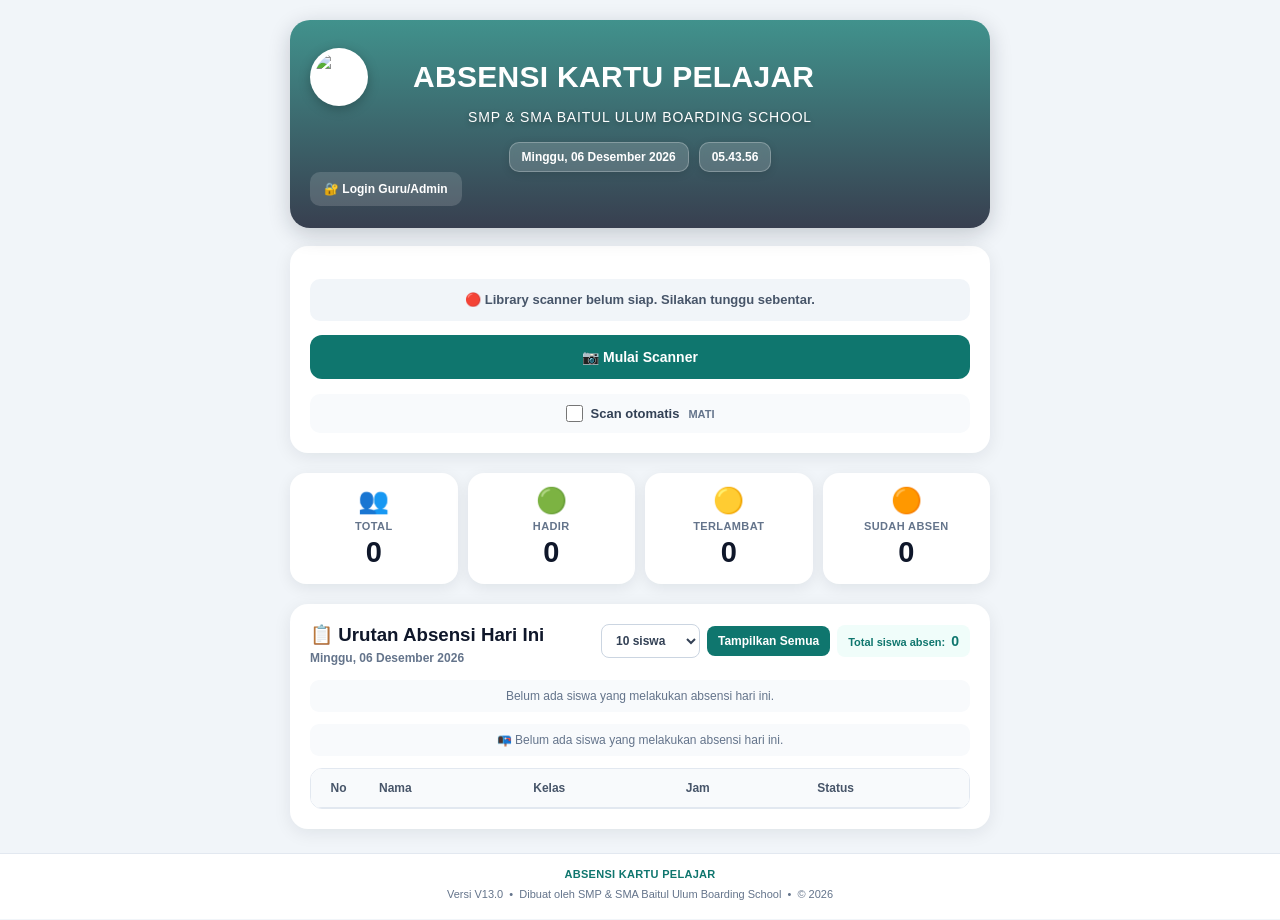
==== commit 9a543c56: "index.html" ====
--- a/index.html
+++ b/index.html
@@ -54,7 +54,7 @@
         >
 
         <span>
-           ABSENSI KARTU PELAJAR
+         <h4> ABSENSI KARTU PELAJAR</h4>
         </span>
 
       </h1>
--- a/style.css
+++ b/style.css
@@ -94,7 +94,7 @@
 
 .school-title {
 
-  position: relative;
+  position: center;
 
   z-index: 2;
 
@@ -104,9 +104,9 @@
 
   justify-content: center;
 
-  gap: 13px;
-
-  margin: 0 0 9px;
+  gap: 45px;
+
+  margin: 12 0 0 6px;
 
   font-size:
     clamp(
@@ -115,8 +115,8 @@
       30px
     );
 
-  font-weight: 800;
-
+  font-weight: 1000;
+   
   text-align: center;
 
   line-height: 1.2;
@@ -163,9 +163,9 @@
 
   text-align: center;
 
-  font-size: 13px;
-
-  font-weight: 700;
+  font-size: 14px;
+
+  font-weight: 400;
 
   letter-spacing: 0.8px;
 
@@ -1224,6 +1224,7 @@
       );
 
     gap: 10px;
+    position: center;
   }
 
 
@@ -1671,3 +1672,726 @@
   }
 
 }
+
+
+/* TAMBAHAN FASE 2 & 3 */
+.jadwal-group {
+  margin-bottom: 15px;
+  text-align: left;
+}
+.jadwal-group label {
+  display: block;
+  margin-bottom: 5px;
+  font-size: 14px;
+}
+.wa-status-badge {
+  display: none;
+  margin-top: 15px;
+  padding: 10px;
+  border-radius: 5px;
+  font-size: 14px;
+  text-align: center;
+  font-weight: bold;
+}
+.wa-status-badge.success {
+  display: block;
+  background-color: #d4edda;
+  color: #155724;
+  border: 1px solid #c3e6cb;
+}
+.wa-status-badge.failed {
+  display: block;
+  background-color: #f8d7da;
+  color: #721c24;
+  border: 1px solid #f5c6cb;
+}
+
+/* ============================================================
+   LOGIN & DASHBOARD GURU
+   V7.0
+============================================================ */
+
+
+/* ============================================================
+   HEADER LOGIN
+============================================================ */
+
+.header-top {
+  display: flex;
+  align-items: center;
+  justify-content: space-between;
+  gap: 15px;
+}
+
+
+.login-button,
+.logout-button {
+  border: none;
+  border-radius: 10px;
+  padding: 10px 14px;
+  font-size: 12px;
+  font-weight: 700;
+  cursor: pointer;
+  
+}
+
+
+.login-button {
+  background: rgba(255,255,255,0.15);
+  color: #ffffff;
+}
+
+
+.logout-button {
+  background: #fee2e2;
+  color: #b91c1c;
+  text-align: right;
+}
+
+
+/* ============================================================
+   LOGIN MODAL
+============================================================ */
+
+.login-modal {
+  position: fixed;
+  inset: 0;
+  z-index: 9999;
+
+  display: flex;
+  align-items: center;
+  justify-content: center;
+
+  padding: 20px;
+
+  background:
+    rgba(15,23,42,0.60);
+
+  backdrop-filter: blur(5px);
+}
+
+
+.login-box {
+  position: relative;
+
+  width: 100%;
+  max-width: 390px;
+
+  background: #ffffff;
+
+  border-radius: 20px;
+
+  padding: 28px;
+
+  box-shadow:
+    0 20px 60px
+    rgba(15,23,42,0.25);
+}
+
+
+.login-close {
+  position: absolute;
+
+  top: 12px;
+  right: 15px;
+
+  border: none;
+  background: transparent;
+
+  font-size: 27px;
+
+  color: #64748b;
+
+  cursor: pointer;
+}
+
+
+.login-icon {
+  width: 55px;
+  height: 55px;
+
+  margin: 0 auto 12px;
+
+  display: flex;
+  align-items: center;
+  justify-content: center;
+
+  border-radius: 15px;
+
+  background: #eff6ff;
+
+  font-size: 26px;
+}
+
+
+.login-box h2 {
+  text-align: center;
+
+  color: #0f172a;
+
+  font-size: 22px;
+}
+
+
+.login-box > p {
+  text-align: center;
+
+  margin-top: 5px;
+  margin-bottom: 22px;
+
+  color: #64748b;
+
+  font-size: 13px;
+}
+
+
+.login-box label {
+  display: block;
+
+  margin-top: 13px;
+  margin-bottom: 6px;
+
+  font-size: 12px;
+
+  font-weight: 700;
+
+  color: #334155;
+}
+
+
+.login-box input {
+  width: 100%;
+
+  padding: 12px 13px;
+
+  border:
+    1px solid #cbd5e1;
+
+  border-radius: 10px;
+
+  outline: none;
+
+  font-size: 14px;
+}
+
+
+.login-box input:focus {
+  border-color: #2563eb;
+
+  box-shadow:
+    0 0 0 3px
+    rgba(37,99,235,0.10);
+}
+
+
+.login-submit {
+  width: 100%;
+
+  margin-top: 18px;
+
+  border: none;
+
+  border-radius: 11px;
+
+  padding: 13px;
+
+  background: #2563eb;
+
+  color: #ffffff;
+
+  font-size: 14px;
+
+  font-weight: 700;
+
+  cursor: pointer;
+}
+
+
+.login-message {
+  min-height: 20px;
+
+  margin-top: 10px;
+
+  text-align: center;
+
+  color: #dc2626;
+
+  font-size: 12px;
+}
+
+
+/* ============================================================
+   DASHBOARD
+============================================================ */
+
+.dashboard {
+  margin-top: 18px;
+}
+
+
+.dashboard-header {
+  display: flex;
+
+  align-items: center;
+
+  justify-content: space-between;
+
+  gap: 15px;
+
+  padding: 20px;
+
+  margin-bottom: 15px;
+
+  border-radius: 18px;
+
+  background:
+    linear-gradient(
+      135deg,
+      #0f766e,
+      #115e59
+    );
+
+  color: #ffffff;
+
+  box-shadow:
+    0 5px 20px
+    rgba(15,118,110,0.20);
+}
+
+
+.dashboard-kicker {
+  font-size: 10px;
+
+  font-weight: 800;
+
+  letter-spacing: 1px;
+
+  opacity: 0.8;
+}
+
+
+.dashboard-header h2 {
+  margin-top: 4px;
+
+  font-size: 20px;
+}
+
+
+.dashboard-user {
+  margin-top: 4px;
+
+  font-size: 12px;
+
+  opacity: 0.8;
+}
+
+
+.dashboard-section {
+  background: #ffffff;
+
+  border-radius: 18px;
+
+  padding: 20px;
+
+  margin-bottom: 15px;
+
+  box-shadow:
+    0 4px 18px
+    rgba(15,23,42,0.08);
+}
+
+
+.section-title h3 {
+  font-size: 17px;
+
+  color: #0f172a;
+}
+
+
+.section-title p {
+  margin-top: 5px;
+
+  color: #64748b;
+
+  font-size: 12px;
+}
+
+
+/* ============================================================
+   SCHEDULE LIST
+============================================================ */
+
+.schedule-list {
+  display: grid;
+
+  grid-template-columns:
+    repeat(2, 1fr);
+
+  gap: 10px;
+
+  margin-top: 15px;
+}
+
+
+.schedule-item {
+  border:
+    1px solid #e2e8f0;
+
+  border-radius: 14px;
+
+  padding: 14px;
+
+  cursor: pointer;
+
+  transition:
+    0.2s ease;
+}
+
+
+.schedule-item:hover {
+  border-color: #0f766e;
+
+  transform: translateY(-2px);
+
+  box-shadow:
+    0 5px 15px
+    rgba(15,118,110,0.10);
+}
+
+
+.schedule-time {
+  font-size: 12px;
+
+  font-weight: 800;
+
+  color: #0f766e;
+}
+
+
+.schedule-mapel {
+  margin-top: 7px;
+
+  font-size: 16px;
+
+  font-weight: 800;
+
+  color: #0f172a;
+}
+
+
+.schedule-class {
+  margin-top: 4px;
+
+  font-size: 12px;
+
+  color: #64748b;
+}
+
+
+.schedule-teacher {
+  margin-top: 7px;
+
+  font-size: 11px;
+
+  color: #475569;
+}
+
+
+/* ============================================================
+   TEACHER STATS
+============================================================ */
+
+.teacher-stats {
+  display: grid;
+
+  grid-template-columns:
+    repeat(6, 1fr);
+
+  gap: 8px;
+
+  margin: 15px 0;
+}
+
+
+.teacher-stat {
+  padding: 10px 6px;
+
+  text-align: center;
+
+  border-radius: 11px;
+
+  background: #f8fafc;
+}
+
+
+.teacher-stat strong {
+  display: block;
+
+  font-size: 19px;
+}
+
+
+.teacher-stat span {
+  display: block;
+
+  margin-top: 3px;
+
+  font-size: 9px;
+
+  color: #64748b;
+
+  font-weight: 700;
+}
+
+
+/* ============================================================
+   STUDENT LIST
+============================================================ */
+
+.teacher-student-list {
+  display: flex;
+
+  flex-direction: column;
+
+  gap: 8px;
+}
+
+
+.teacher-student {
+  display: flex;
+
+  align-items: center;
+
+  gap: 12px;
+
+  padding: 12px;
+
+  border:
+    1px solid #e2e8f0;
+
+  border-radius: 12px;
+}
+
+
+.teacher-student-number {
+  width: 32px;
+
+  min-width: 32px;
+
+  height: 32px;
+
+  display: flex;
+
+  align-items: center;
+
+  justify-content: center;
+
+  border-radius: 50%;
+
+  background: #f1f5f9;
+
+  color: #475569;
+
+  font-size: 12px;
+
+  font-weight: 800;
+}
+
+
+.teacher-student-info {
+  flex: 1;
+
+  min-width: 0;
+}
+
+
+.teacher-student-name {
+  font-size: 14px;
+
+  font-weight: 700;
+
+  color: #0f172a;
+}
+
+
+.teacher-student-id {
+  margin-top: 2px;
+
+  font-size: 10px;
+
+  color: #64748b;
+}
+
+
+.teacher-status {
+  padding: 6px 9px;
+
+  border-radius: 999px;
+
+  font-size: 10px;
+
+  font-weight: 800;
+
+  white-space: nowrap;
+}
+
+
+.teacher-status.hadir {
+  background: #dcfce7;
+
+  color: #15803d;
+}
+
+
+.teacher-status.terlambat {
+  background: #fef3c7;
+
+  color: #b45309;
+}
+
+
+.teacher-status.izin {
+  background: #dbeafe;
+
+  color: #1d4ed8;
+}
+
+
+.teacher-status.sakit {
+  background: #ede9fe;
+
+  color: #6d28d9;
+}
+
+
+.teacher-status.alpa {
+  background: #fee2e2;
+
+  color: #b91c1c;
+}
+
+
+.teacher-status.kegiatan {
+  background: #cffafe;
+
+  color: #0e7490;
+}
+
+
+.teacher-status.belum {
+  background: #f1f5f9;
+
+  color: #64748b;
+}
+
+
+/* ============================================================
+   TEACHER ACTION
+============================================================ */
+
+.teacher-student-action {
+  border: none;
+
+  background: #eff6ff;
+
+  color: #2563eb;
+
+  border-radius: 8px;
+
+  padding: 7px 10px;
+
+  font-size: 11px;
+
+  font-weight: 700;
+
+  cursor: pointer;
+}
+
+
+/* ============================================================
+   MOBILE
+============================================================ */
+
+@media (max-width: 700px) {
+
+  .header-top {
+    align-items: flex-start;
+  }
+
+
+  .login-button {
+    font-size: 10px;
+
+    padding: 8px 9px;
+  }
+
+
+  .schedule-list {
+    grid-template-columns: 1fr;
+  }
+
+
+  .teacher-stats {
+    grid-template-columns:
+      repeat(3, 1fr);
+  }
+
+
+  .dashboard-section {
+    padding: 14px;
+  }
+
+
+  .dashboard-header {
+    padding: 15px;
+  }
+
+
+  .teacher-student {
+    gap: 8px;
+  }
+
+
+  .teacher-student-action {
+    padding: 6px 8px;
+  }
+}
+
+
+@media (max-width: 480px) {
+
+  .school-title {
+    gap: 7px;
+  }
+
+
+  .school-logo {
+    width: 45px;
+    height: 45px;
+  }
+
+
+  .login-button {
+    max-width: 90px;
+  }
+
+
+  .teacher-stats {
+    gap: 5px;
+  }
+
+
+  .teacher-stat {
+    padding: 8px 3px;
+  }
+
+
+  .teacher-stat strong {
+    font-size: 17px;
+  }
+
+
+  .teacher-student-name {
+    font-size: 13px;
+  }
+}
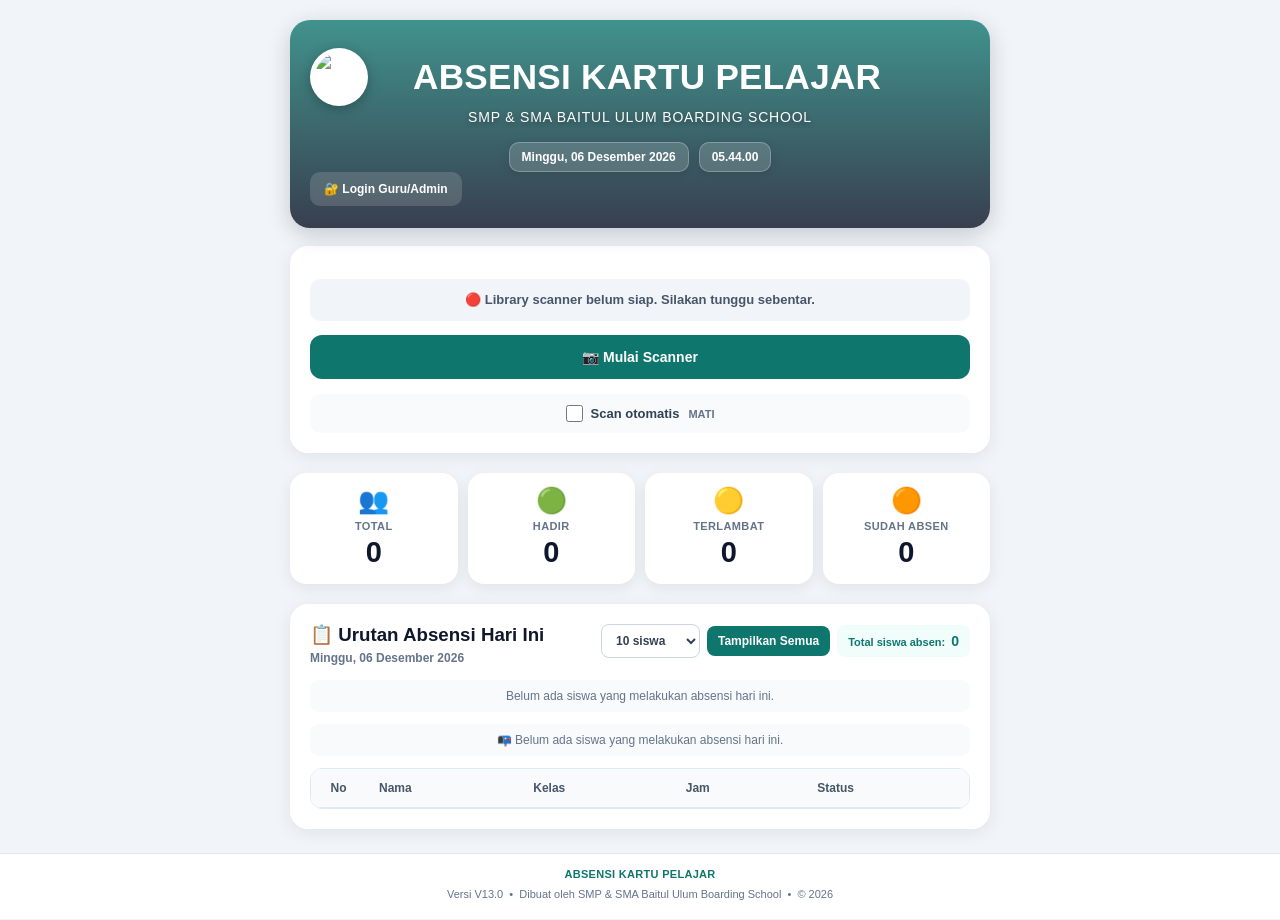
==== commit 730f7a6f: "index.html" ====
--- a/index.html
+++ b/index.html
@@ -54,7 +54,7 @@
         >
 
         <span>
-         <h4> ABSENSI KARTU PELAJAR</h4>
+         <h3 aligr=center> ABSENSI KARTU PELAJAR</h3>
         </span>
 
       </h1>
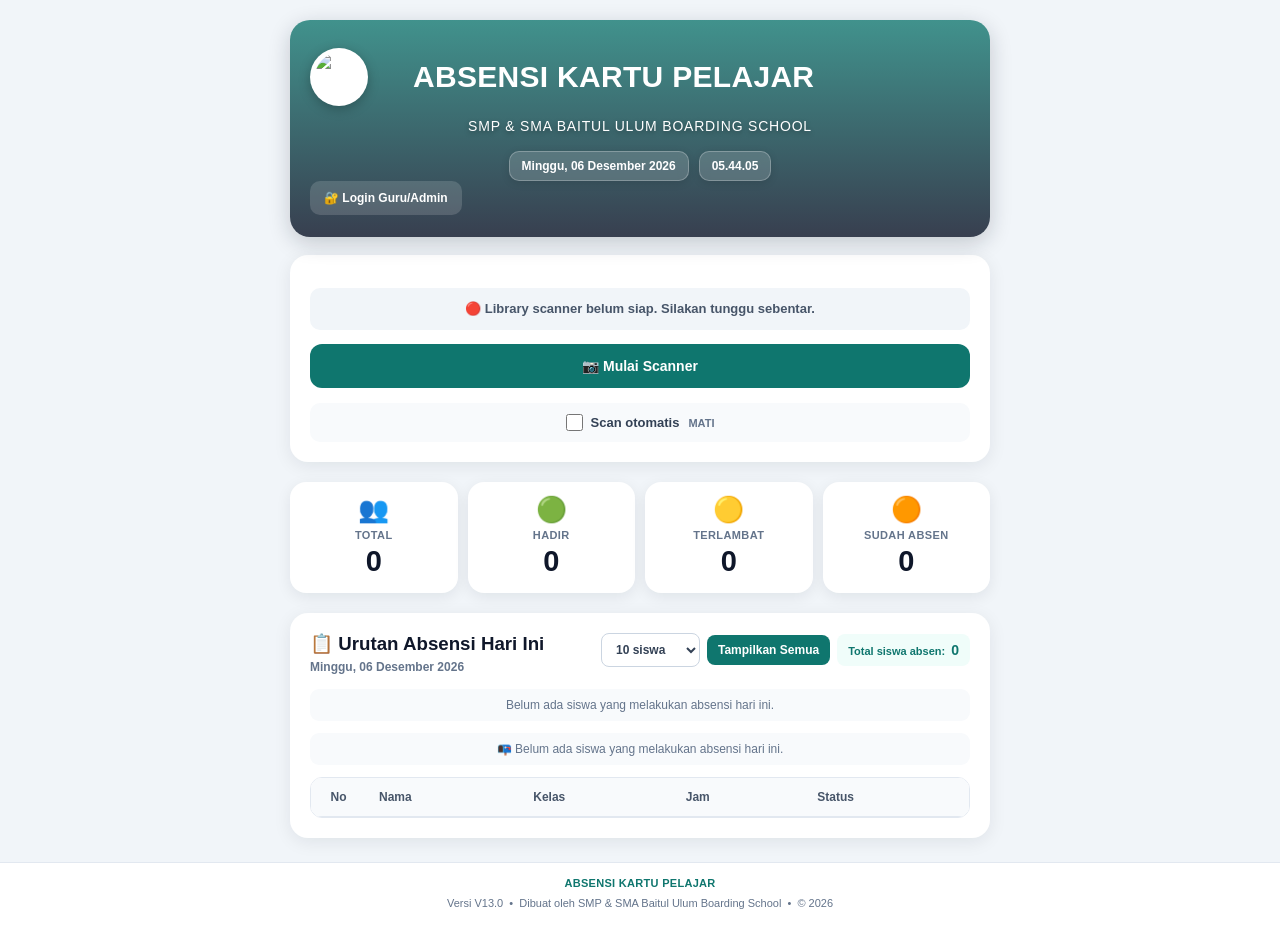
==== commit a8bd2e44: "index.html" ====
--- a/index.html
+++ b/index.html
@@ -54,7 +54,7 @@
         >
 
         <span>
-         <h3 aligr=center> ABSENSI KARTU PELAJAR</h3>
+           ABSENSI KARTU PELAJAR
         </span>
 
       </h1>
--- a/style.css
+++ b/style.css
@@ -94,7 +94,7 @@
 
 .school-title {
 
-  position: center;
+  position: relative;
 
   z-index: 2;
 
@@ -106,7 +106,7 @@
 
   gap: 45px;
 
-  margin: 12 0 0 6px;
+  margin: 0 0 9px;
 
   font-size:
     clamp(
@@ -115,8 +115,8 @@
       30px
     );
 
-  font-weight: 1000;
-   
+  font-weight: 800;
+
   text-align: center;
 
   line-height: 1.2;
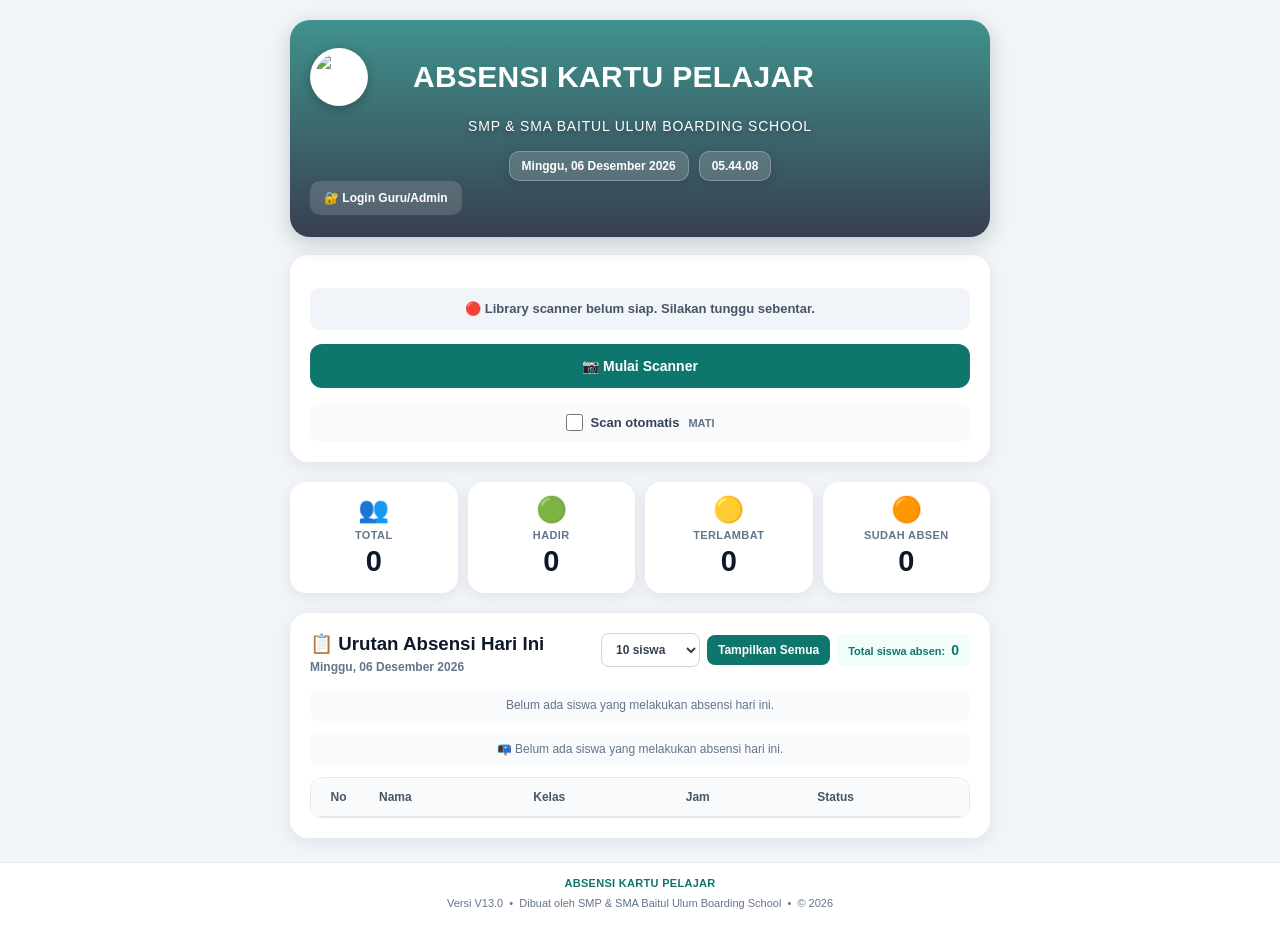
==== commit 4b11c239: "index.html" ====
--- a/index.html
+++ b/index.html
@@ -85,6 +85,7 @@
       >
         🔐 Login Guru/Admin
       </button>
+
   </header>
 
 
@@ -291,31 +292,28 @@
     class="dashboard"
     style="display:none;"
   >
-
     <div class="dashboard-header">
 
       <div>
-
         <span class="dashboard-kicker">
           DASHBOARD GURU
         </span>
-
+        
         <h2 id="dashboardTitle">
           Selamat datang
         </h2>
-
+            <button
+                id="logoutButton"
+                class="logout-button"
+                type="button"
+              >
+                Keluar
+            </button>
+      </div>
         <p id="dashboardUser">
           -
         </p>
-
-      </div>
-      <button
-        id="logoutButton"
-        class="logout-button"
-        type="button"
-      >
-        Keluar
-      </button>
+      
     </div>
      
 
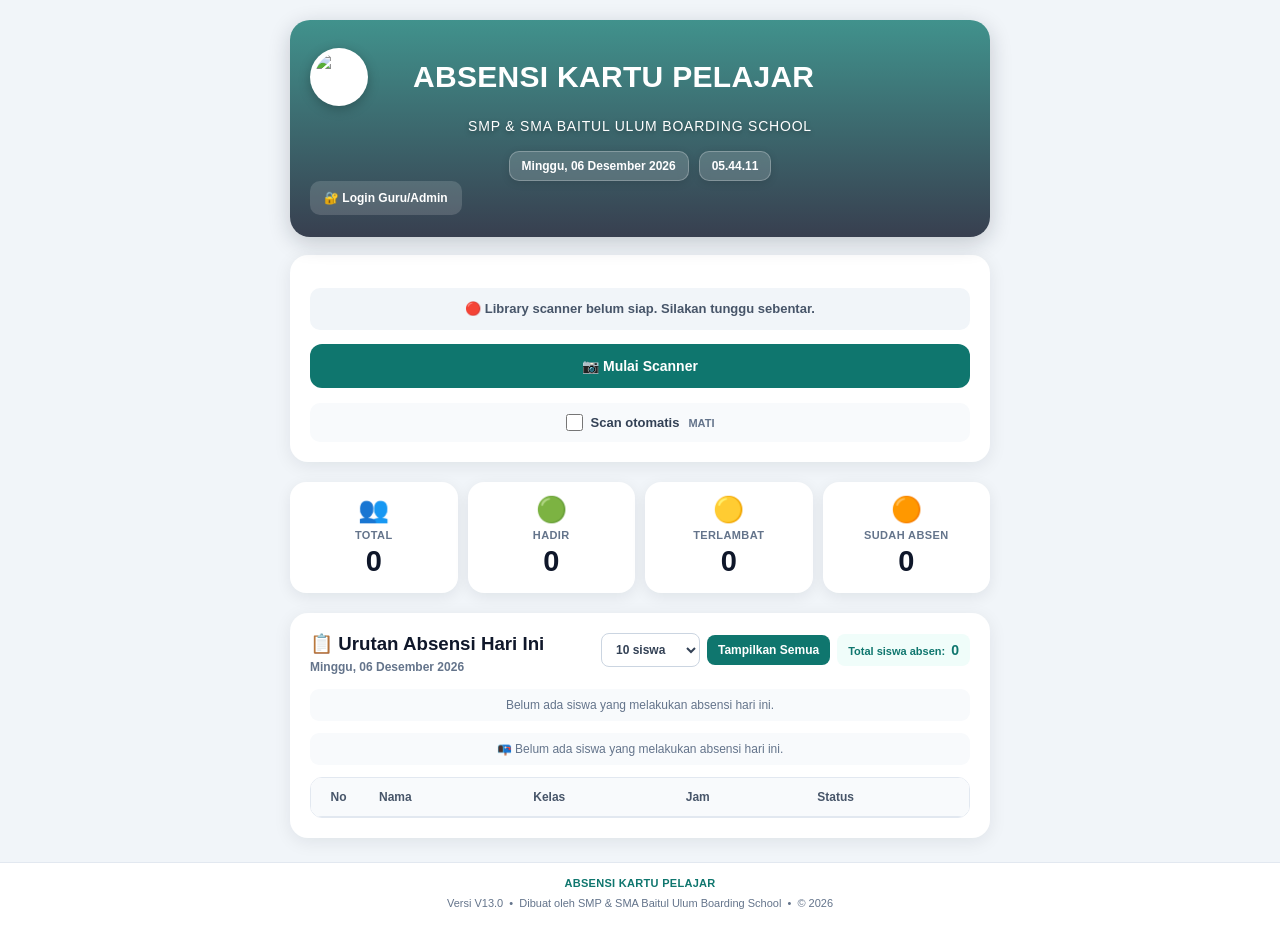
==== commit 9e8ab8e7: "index.html" ====
--- a/index.html
+++ b/index.html
@@ -85,7 +85,6 @@
       >
         🔐 Login Guru/Admin
       </button>
-
   </header>
 
 
@@ -292,28 +291,31 @@
     class="dashboard"
     style="display:none;"
   >
+
     <div class="dashboard-header">
 
       <div>
+
         <span class="dashboard-kicker">
           DASHBOARD GURU
         </span>
-        
+
         <h2 id="dashboardTitle">
           Selamat datang
         </h2>
-            <button
-                id="logoutButton"
-                class="logout-button"
-                type="button"
-              >
-                Keluar
-            </button>
-      </div>
+
         <p id="dashboardUser">
           -
         </p>
-      
+
+      </div>
+      <button
+        id="logoutButton"
+        class="logout-button"
+        type="button"
+      >
+        Keluar
+      </button>
     </div>
      
 
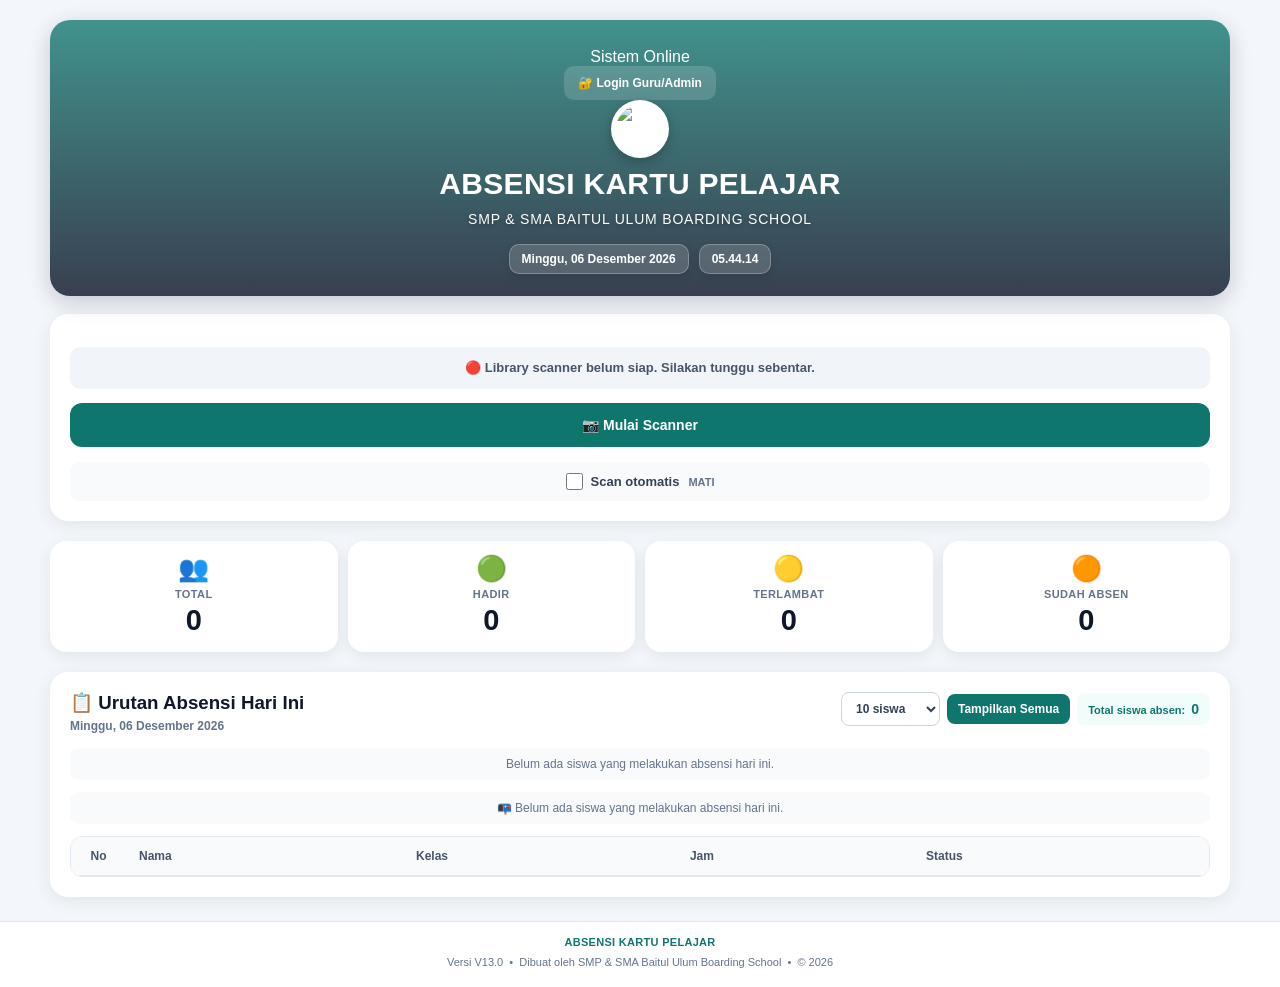
==== commit 0aef481a: "index.html" ====
--- a/index.html
+++ b/index.html
@@ -2,578 +2,271 @@
 <html lang="id">
 
 <head>
-
   <meta charset="UTF-8">
-
-  <meta
-    name="viewport"
-    content="width=device-width, initial-scale=1.0"
-  >
-
-  <meta
-    name="theme-color"
-    content="#0f766e"
-  >
-
-  <title>
-    Absensi Kartu Pelajar | SMP & SMA Baitul Ulum
-  </title>
-
-  <link
-    rel="stylesheet"
-    href="style.css"
-  >
-
-  <script
-    src="https://unpkg.com/html5-qrcode"
-    defer
-  ></script>
-
+  <meta name="viewport" content="width=device-width, initial-scale=1.0">
+  <meta name="theme-color" content="#0f766e">
+  <title>Absensi Kartu Pelajar | SMP &amp; SMA Baitul Ulum</title>
+  <link rel="stylesheet" href="style.css">
+  <script src="https://unpkg.com/html5-qrcode" defer></script>
 </head>
 
-
 <body>
 
 <main class="container">
 
-
-  <!-- =====================================================
-       HEADER
-  ====================================================== -->
-
-  <header class="header">
-
-    <div class="header-top">
-
-      <h1 class="school-title">
-
+  <!-- =====================================================
+       HEADER UTAMA (RAPI, SIMETRIS & ESTETIK)
+  ====================================================== -->
+  <header class="header" id="mainHeader">
+
+    <!-- Baris Atas: Indikator Status & Tombol Login/Logout -->
+    <div class="header-topbar">
+      <div class="header-status-pill">
+        <span class="status-indicator-dot"></span>
+        <span class="status-indicator-text">Sistem Online</span>
+      </div>
+
+      <div class="header-auth-action">
+        <button
+          id="loginButton"
+          class="login-button"
+          type="button"
+          title="Login Guru atau Administrator"
+        >
+          🔐 Login Guru/Admin
+        </button>
+      </div>
+    </div>
+
+    <!-- Area Tengah: Logo di Atas, Judul & Nama Sekolah di Bawahnya (Simetris Center) -->
+    <div class="header-brand">
+      <div class="school-logo-container">
         <img
           src="https://raw.githubusercontent.com/variantechid-cell/SAD-BaitulUlum/34bb3d76548d0ba83efc5541b03527041ba5daed/Desain%20tanpa%20judul.png"
           class="school-logo"
-          alt="Logo SMP Baitul Ulum"
+          alt="Logo SMP &amp; SMA Baitul Ulum"
         >
-
-        <span>
-           ABSENSI KARTU PELAJAR
-        </span>
-
+      </div>
+
+      <h1 class="school-title">
+        <span>ABSENSI KARTU PELAJAR</span>
       </h1>
 
-    </div>
-
-
-    <p class="school-name">
-      SMP &amp; SMA BAITUL ULUM BOARDING SCHOOL
-    </p>
-    
-
+      <p class="school-name">
+        SMP &amp; SMA BAITUL ULUM BOARDING SCHOOL
+      </p>
+    </div>
+
+    <!-- Area Bawah: Tanggal & Waktu (Kapsul Glassmorphism) -->
     <div class="datetime">
-
-      <div id="currentDate">
+      <div id="currentDate" class="datetime-badge">
         Memuat tanggal...
       </div>
 
-      <div id="currentTime">
+      <div id="currentTime" class="datetime-badge font-mono">
         Memuat waktu...
       </div>
-
-    </div>
-<button
-        id="loginButton"
-        class="login-button"
-        type="button"
-      >
-        🔐 Login Guru/Admin
-      </button>
+    </div>
+
   </header>
 
 
   <!-- =====================================================
        SCANNER
   ====================================================== -->
-
-  <section
-    id="scannerCard"
-    class="scanner-card"
-  >
-
+  <section id="scannerCard" class="scanner-card">
     <div id="reader"></div>
 
-
-    <div
-      id="status"
-      class="status"
-    >
+    <div id="status" class="status">
       🟢 Scanner siap.
     </div>
 
-
     <div class="buttons">
-
-      <button
-        id="startButton"
-        type="button"
-      >
+      <button id="startButton" type="button">
         📷 Mulai Scanner
       </button>
-
-    </div>
-
+    </div>
 
     <div class="auto-scan-control">
-
       <label for="autoScanToggle">
-
-        <input
-          type="checkbox"
-          id="autoScanToggle"
-        >
-
+        <input type="checkbox" id="autoScanToggle">
         Scan otomatis
-
       </label>
-
-
-      <span
-        id="autoScanLabel"
-        class="auto-label"
-      >
+      <span id="autoScanLabel" class="auto-label">
         MATI
       </span>
-
-    </div>
-
+    </div>
   </section>
 
 
   <!-- =====================================================
        RESULT
   ====================================================== -->
-
-  <section
-    id="result"
-    class="result"
-  >
-
-    <div
-      id="resultIcon"
-      class="result-icon"
-    >
+  <section id="result" class="result">
+    <div id="resultIcon" class="result-icon">
       ⏳
     </div>
-
 
     <h2 id="resultTitle">
       MEMPROSES
     </h2>
 
-
-    <p
-      id="resultMessage"
-      class="result-message"
-    ></p>
-
-
-    <div
-      id="studentId"
-      class="student-id"
-    ></div>
-
+    <p id="resultMessage" class="result-message"></p>
+
+    <div id="studentId" class="student-id"></div>
 
     <div class="buttons">
-
-      <button
-        id="scanAgainButton"
-        type="button"
-      >
+      <button id="scanAgainButton" type="button">
         📷 Scan Lagi
       </button>
-
-    </div>
-
+    </div>
   </section>
 
 
   <!-- =====================================================
        SUMMARY
   ====================================================== -->
-
   <section class="summary-grid">
-
     <div class="summary-card">
-
-      <div class="summary-icon">
-        👥
-      </div>
-
-      <div class="summary-label">
-        TOTAL
-      </div>
-
-      <div
-        id="countTotal"
-        class="summary-number"
-      >
-        0
-      </div>
-
-    </div>
-
+      <div class="summary-icon">👥</div>
+      <div class="summary-label">TOTAL</div>
+      <div id="countTotal" class="summary-number">0</div>
+    </div>
 
     <div class="summary-card">
-
-      <div class="summary-icon">
-        🟢
-      </div>
-
-      <div class="summary-label">
-        HADIR
-      </div>
-
-      <div
-        id="countPresent"
-        class="summary-number"
-      >
-        0
-      </div>
-
-    </div>
-
+      <div class="summary-icon">🟢</div>
+      <div class="summary-label">HADIR</div>
+      <div id="countPresent" class="summary-number">0</div>
+    </div>
 
     <div class="summary-card">
-
-      <div class="summary-icon">
-        🟡
-      </div>
-
-      <div class="summary-label">
-        TERLAMBAT
-      </div>
-
-      <div
-        id="countLate"
-        class="summary-number"
-      >
-        0
-      </div>
-
-    </div>
-
+      <div class="summary-icon">🟡</div>
+      <div class="summary-label">TERLAMBAT</div>
+      <div id="countLate" class="summary-number">0</div>
+    </div>
 
     <div class="summary-card">
-
-      <div class="summary-icon">
-        🟠
-      </div>
-
-      <div class="summary-label">
-        SUDAH ABSEN
-      </div>
-
-      <div
-        id="countAlready"
-        class="summary-number"
-      >
-        0
-      </div>
-
-    </div>
-
-  </section>
-
-
-  <!-- =====================================================
-       DASHBOARD GURU
-  ====================================================== -->
-
-  <section
-    id="dashboard"
-    class="dashboard"
-    style="display:none;"
-  >
-
+      <div class="summary-icon">🟠</div>
+      <div class="summary-label">SUDAH ABSEN</div>
+      <div id="countAlready" class="summary-number">0</div>
+    </div>
+  </section>
+
+
+  <!-- =====================================================
+       DASHBOARD GURU & ADMIN
+  ====================================================== -->
+  <section id="dashboard" class="dashboard" style="display:none;">
     <div class="dashboard-header">
-
       <div>
-
-        <span class="dashboard-kicker">
-          DASHBOARD GURU
-        </span>
-
-        <h2 id="dashboardTitle">
-          Selamat datang
-        </h2>
-
-        <p id="dashboardUser">
-          -
-        </p>
-
-      </div>
-      <button
-        id="logoutButton"
-        class="logout-button"
-        type="button"
-      >
+        <span class="dashboard-kicker">DASHBOARD GURU</span>
+        <h2 id="dashboardTitle">Selamat datang</h2>
+        <p id="dashboardUser">-</p>
+      </div>
+      <button id="logoutButton" class="logout-button" type="button">
         Keluar
       </button>
     </div>
-     
-
 
     <!-- JADWAL -->
-
     <div class="dashboard-section">
-
       <div class="section-title">
-
         <div>
-          <h3>
-            📚 Jadwal Mengajar Hari Ini
-          </h3>
-
-          <p>
-            Pilih mata pelajaran untuk melihat kehadiran siswa.
-          </p>
+          <h3>📚 Jadwal Mengajar Hari Ini</h3>
+          <p>Pilih mata pelajaran untuk melihat kehadiran siswa.</p>
         </div>
-
-      </div>
-
-
-      <div
-        id="teacherSchedules"
-        class="schedule-list"
-      >
-
+      </div>
+
+      <div id="teacherSchedules" class="schedule-list">
         <div class="dashboard-loading">
           ⏳ Memuat jadwal...
         </div>
-
-      </div>
-
-    </div>
-
+      </div>
+    </div>
 
     <!-- DETAIL ABSENSI -->
-
-    <div
-      id="teacherAttendancePanel"
-      class="dashboard-section"
-      style="display:none;"
-    >
-
+    <div id="teacherAttendancePanel" class="dashboard-section" style="display:none;">
       <div class="attendance-dashboard-header">
-
         <div>
-
-          <span id="teacherScheduleInfo">
-            -
-          </span>
-
-          <h3 id="teacherClassTitle">
-            -
-          </h3>
-
-          <p id="teacherMapelTitle">
-            -
-          </p>
-
+          <span id="teacherScheduleInfo">-</span>
+          <h3 id="teacherClassTitle">-</h3>
+          <p id="teacherMapelTitle">-</p>
         </div>
-
-      </div>
-
+      </div>
 
       <!-- STATISTIK -->
-
-      <div
-        id="teacherStats"
-        class="teacher-stats"
-      ></div>
-
+      <div id="teacherStats" class="teacher-stats"></div>
 
       <!-- DAFTAR SISWA -->
-
-      <div
-        id="teacherStudentList"
-        class="teacher-student-list"
-      ></div>
-
-    </div>
-
+      <div id="teacherStudentList" class="teacher-student-list"></div>
+    </div>
   </section>
 
 
   <!-- =====================================================
        ATTENDANCE TODAY
   ====================================================== -->
-
   <section class="attendance-section">
-
     <div class="attendance-header">
-
       <div>
-
-        <h3>
-          📋 Urutan Absensi Hari Ini
-        </h3>
-
-        <div
-          id="attendanceDate"
-          class="attendance-date-text"
-        ></div>
-
-      </div>
-
+        <h3>📋 Urutan Absensi Hari Ini</h3>
+        <div id="attendanceDate" class="attendance-date-text"></div>
+      </div>
 
       <div class="attendance-tools">
-
-        <select
-          id="attendanceLimit"
-          aria-label="Jumlah siswa yang ditampilkan"
-        >
-
-          <option value="5">
-            5 siswa
-          </option>
-
-          <option
-            value="10"
-            selected
-          >
-            10 siswa
-          </option>
-
-          <option value="25">
-            25 siswa
-          </option>
-
-          <option value="50">
-            50 siswa
-          </option>
-
-          <option value="100">
-            100 siswa
-          </option>
-
-          <option value="150">
-            150 siswa
-          </option>
-
-          <option value="all">
-            Semua
-          </option>
-
+        <select id="attendanceLimit" aria-label="Jumlah siswa yang ditampilkan">
+          <option value="5">5 siswa</option>
+          <option value="10" selected>10 siswa</option>
+          <option value="25">25 siswa</option>
+          <option value="50">50 siswa</option>
+          <option value="100">100 siswa</option>
+          <option value="150">150 siswa</option>
+          <option value="all">Semua</option>
         </select>
 
-
-        <button
-          type="button"
-          onclick="showAllAttendance()"
-        >
+        <button type="button" onclick="showAllAttendance()">
           Tampilkan Semua
         </button>
 
-
         <div class="total-box">
-
-          Total siswa absen:
-
-          <span id="attendanceTotal">
-            0
-          </span>
-
+          Total siswa absen: <span id="attendanceTotal">0</span>
         </div>
-
-      </div>
-
-    </div>
-
-
-    <div
-      id="attendanceDisplayInfo"
-      class="attendance-info"
-    >
+      </div>
+    </div>
+
+    <div id="attendanceDisplayInfo" class="attendance-info">
       Memuat data...
     </div>
 
-
-    <div
-      id="attendanceLoading"
-      class="loading"
-    >
+    <div id="attendanceLoading" class="loading">
       ⏳ Memuat data absensi...
     </div>
 
-
-    <div
-      id="attendanceEmpty"
-      class="attendance-info"
-    >
+    <div id="attendanceEmpty" class="attendance-info">
       📭 Belum ada siswa yang melakukan absensi hari ini.
     </div>
 
-
-    <div
-      id="attendanceDesktop"
-      class="attendance-desktop"
-    >
-
+    <div id="attendanceDesktop" class="attendance-desktop">
       <div class="attendance-table-wrapper">
-
         <table class="attendance-table">
-
           <thead>
-
             <tr>
-
-              <th class="rank-column">
-                No
-              </th>
-
-              <th>
-                Nama
-              </th>
-
-              <th>
-                Kelas
-              </th>
-
-              <th>
-                Jam
-              </th>
-
-              <th>
-                Status
-              </th>
-
+              <th class="rank-column">No</th>
+              <th>Nama</th>
+              <th>Kelas</th>
+              <th>Jam</th>
+              <th>Status</th>
             </tr>
-
           </thead>
-
-          <tbody
-            id="attendanceTableBody"
-          ></tbody>
-
+          <tbody id="attendanceTableBody"></tbody>
         </table>
-
-      </div>
-
-    </div>
-
-
-    <div
-      id="attendanceMobile"
-      class="attendance-mobile"
-    >
-
-      <div
-        id="attendanceCardList"
-        class="attendance-card-list"
-      ></div>
-
-    </div>
-
-  </section>
-
+      </div>
+    </div>
+
+    <div id="attendanceMobile" class="attendance-mobile">
+      <div id="attendanceCardList" class="attendance-card-list"></div>
+    </div>
+  </section>
 
 </main>
 
@@ -581,88 +274,29 @@
 <!-- =====================================================
      LOGIN MODAL
 ====================================================== -->
-
-<div
-  id="loginModal"
-  class="login-modal"
-  style="display:none;"
->
-
+<div id="loginModal" class="login-modal" style="display:none;">
   <div class="login-box">
-
-    <button
-      id="closeLoginButton"
-      class="login-close"
-      type="button"
-    >
-      ×
-    </button>
-
-
-    <div class="login-icon">
-      🔐
-    </div>
-
-
-    <h2>
-      Login Sistem
-    </h2>
-
-    <p>
-      Guru &amp; Administrator
-    </p>
-
+    <button id="closeLoginButton" class="login-close" type="button">×</button>
+
+    <div class="login-icon">🔐</div>
+
+    <h2>Login Sistem</h2>
+    <p>Guru &amp; Administrator</p>
 
     <form id="loginForm">
-
-      <label>
-        Username
-      </label>
-
-      <input
-        type="text"
-        id="loginUsername"
-        autocomplete="username"
-        required
-      >
-
-
-      <label>
-        Password
-      </label>
-
-      <input
-        type="password"
-        id="loginPassword"
-        autocomplete="current-password"
-        required
-      >
-
-
-      <div
-        id="loginMessage"
-        class="login-message"
-      ></div>
-
-
-      <button
-        type="submit"
-        class="login-submit"
-      >
-        Masuk
-      </button>
-
+      <label>Username</label>
+      <input type="text" id="loginUsername" autocomplete="username" required>
+
+      <label>Password</label>
+      <input type="password" id="loginPassword" autocomplete="current-password" required>
+
+      <div id="loginMessage" class="login-message"></div>
+
+      <button type="submit" class="login-submit">Masuk</button>
     </form>
-
   </div>
-
 </div>
 
-
-<script
-  src="app.js"
-  defer
-></script>
-
+<script src="app.js" defer></script>
 </body>
 </html>
